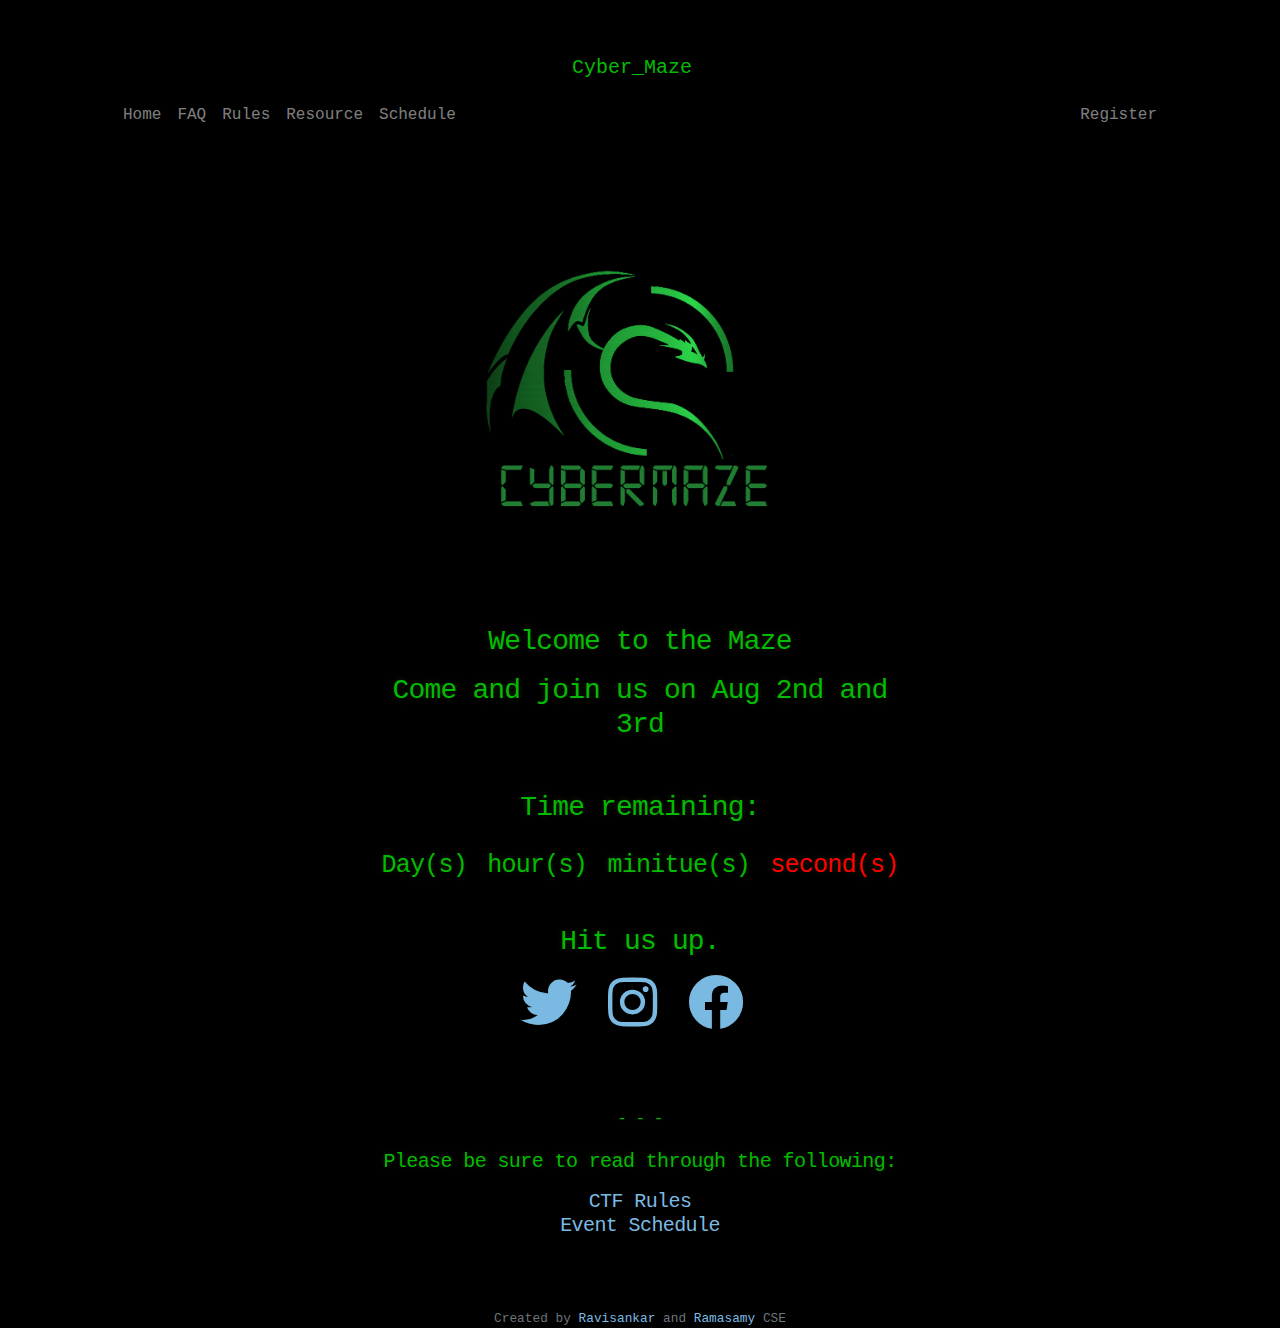
==== index.html @ 9fe9f3a5 "Update index.html" ====
<!DOCTYPE html>
<!--<?php
include("session.php");
?>-->
<html>

<meta http-equiv="content-type" content="text/html;charset=utf-8" />
<head>
	<title>RIT's-CTF</title>
	<meta charset="utf-8">
	<meta name="viewport" content="width=device-width, initial-scale=1.0">
	<script src="js/main.js"></script><link rel="shortcut icon" href="images/ritctf.png"
		  type="image/x-icon">
		  
   <link rel="stylesheet" href="https://stackpath.bootstrapcdn.com/bootstrap/4.3.1/css/bootstrap.min.css" integrity="sha384-ggOyR0iXCbMQv3Xipma34MD+dH/1fQ784/j6cY/iJTQUOhcWr7x9JvoRxT2MZw1T" crossorigin="anonymous">
	

	<script src="https://code.jquery.com/jquery-3.3.1.slim.min.js" integrity="sha384-q8i/X+965DzO0rT7abK41JStQIAqVgRVzpbzo5smXKp4YfRvH+8abtTE1Pi6jizo" crossorigin="anonymous"></script>
<script src="https://cdnjs.cloudflare.com/ajax/libs/popper.js/1.14.7/umd/popper.min.js" integrity="sha384-UO2eT0CpHqdSJQ6hJty5KVphtPhzWj9WO1clHTMGa3JDZwrnQq4sF86dIHNDz0W1" crossorigin="anonymous"></script>
<script src="https://stackpath.bootstrapcdn.com/bootstrap/4.3.1/js/bootstrap.min.js" integrity="sha384-JjSmVgyd0p3pXB1rRibZUAYoIIy6OrQ6VrjIEaFf/nJGzIxFDsf4x0xIM+B07jRM" crossorigin="anonymous"></script>



	<link rel="stylesheet"
		  href="css/faq1.css">
	<link rel="stylesheet"
		  href="css/faq2.css"
		  type='text/css'>
	<link rel="stylesheet"
		  href="css/faq3.css"
		  type='text/css'>
	<link href="css/faq4.css" rel='stylesheet'
		  type='text/css'>
	<link rel="stylesheet" href="css/faq5.css">
	<link rel="stylesheet" href="css/faq6.css">
	<link rel="stylesheet" href="css/faq7.css">
	<link rel="stylesheet" href="css/faq8.css">
	
	
	<link rel="stylesheet" type="text/css" href="css/home1.css">
	<script src="js/faq9.js"></script>
	<script src="js/faq10.js"></script>
	<script src="js/faq11.js"></script>
	<script src="js/faq12.js"></script>
	<script src="js/faq13.js"></script>
	<script src="js/faq14.js"></script>

	
</head>
<body>
	<div class="container pt-5">
		<div class="row">
			<div class="col-md-12 text-center">
				<a href="index.html" class="navbar-brand">
					
						Cyber_Maze
					    
					   
				</a>
			</div>
		</div>
	</div>


	<nav class="navbar navbar-expand-md navbar-dark">
		<div class="container">
			<button class="navbar-toggler" type="button" data-toggle="collapse" data-target="#base-navbars"
					aria-controls="base-navbars" aria-expanded="false" aria-label="Toggle navigation">
				<span class="navbar-toggler-icon"></span>
			</button>
			<div class="collapse navbar-collapse" id="base-navbars">
				<ul class="navbar-nav mr-auto">
					        <li class="nav-item">
								<a class="nav-link"
								   href="index.html">Home</a>
							</li>
						
							<li class="nav-item">
								<a class="nav-link"
								   href="faq.html">FAQ</a>
							</li>
						
					
						
							<li class="nav-item">
								<a class="nav-link"
								   href="rules.html">Rules</a>
							</li>
						
					

					
						
							<li class="nav-item">
								<a class="nav-link" href="resource.html">Resource</a>
							</li>
						
					
					
					
					
					<li class="nav-item">
						<a class="nav-link" href="schedule.html">Schedule</a>
					</li>
				</ul>

				<hr class="d-sm-flex d-md-flex d-lg-none">

				<ul class="navbar-nav ml-md-auto d-block d-sm-flex d-md-flex">
					
						
							<li class="nav-item">
							
								<a class="nav-link" href="">Register</a>
							</li>
						
					
				</ul>
			</div>
		</div>
	</nav>	<main role="main">
		
	<div class="container">
	<script>

(function() { 
var link = document.querySelector("link[rel*='shortcut icon']") || document.createElement('link'); 
link.type = 'image/png'; 
link.rel = 'shortcut icon'; 
link.href = 'images/ritctf.png'; 
document.getElementsByTagName('head')[0].appendChild(link); 
})(); 

/*
document.querySelector("link[rel*='shortcut icon']").type = "image/png";
Hola_hackers
document.querySelector("link[rel*='shortcut icon']").href = "/files/db91c1253a37d389c4bf0929b3e3a326/ritctf.png";
*/
</script><div class="row">

    <div class="col-md-6 offset-md-3">

        <img class="w-100 mx-auto d-block" style="max-width: 1000px;padding: 50px;padding-top: 7vh;" src="images/ritctf.png" />

        <h3 class="text-center">
            <p>Welcome to the Maze
			</p>
            <p>
Come and join us on Aug 2nd and 3rd
</p>

            <br />
            <p>Time remaining:</p>
            <style>#time h1:not(#times)::after{content:" "}#time h1{margin:1%;padding:1%}</style><div id="time" style="display:flex;justify-content:center; "><h1 id="timed" style="font-size: 25px;">Day(s)</h1><h1 id="timeh" style="font-size: 25px;">hour(s)</h1><h1 id="timem" style="font-size: 25px;">minitue(s)</h1><h1 id="times" style="font-size: 25px; color:#F00!important ">second(s)</h1></div><script>var y=new Date("August 2,2019").getTime();var x=setInterval(function(){var z=new Date().getTime();var a=y-z;document.getElementById("timed").innerHTML=Math.floor(a/86400000)+" Day(s)";document.getElementById("timeh").innerHTML=Math.floor((a%86400000)/3600000)+" hr";document.getElementById("timem").innerHTML=Math.floor((a%3600000)/60000)+" min";document.getElementById("times").innerHTML=Math.floor((a%60000)/1000)+" sec";if(a<0){
                  //CyBeR_MaZe_CtF
            clearInterval(x);document.getElementById("timed").innerHTML=0;document.getElementById("timeh").innerHTML=0;document.getElementById("timem").innerHTML=0;document.getElementById("times").innerHTML=0;}},1000);</script>

            <br/>
            <p>Hit us up.</p>
            <a href=""><i class="fab fa-twitter fa-2x" aria-hidden="true"></i></a>&nbsp;
            <a href=""><i class="fab fa-instagram fa-2x" aria-hidden="true"></i></a>&nbsp;
           <a href=""><i class="fab fa-facebook fa-2x" aria-hidden="true"></i></a>&nbsp;

            <br/><br/>
           <!-- <p>Special thanks to <a href="www.ritchennai.org">sponsors</a> for help funding Cyber_Maze
					    </p>-->

        </h3>
    </div>
    <div class="col-md-12">
        <br>
            <h6 class="spacer text-center">
                <span class="spacer-text">- - -</span>
            </h6>

        <h5 class="text-center">
            <p>Please be sure to read through the following:</p>
            <a href="rules.html">CTF Rules</a><br/>
            <a href="schedule.html">Event Schedule</a><br/>
           
        </h5>
    </div>
</div><script>
$(document).ready(function doReady() {
    var $elem;
    var iFontSize = 0;
    var iFullWidth = 0;
    var iIterations = 0;
    var sText = "";

    $(".spacer").each(
        function(index, value) {
            var $spacer_elem = $(value).find(".spacer-text").first();
            var width_available = $("row").innerWidth() - $(value).innerWidth();
            var unit_filler_width = $spacer_elem.innerWidth();
            var times_to_fill = Math.floor(width_available/unit_filler_width);
            var unit_filler_text = $spacer_elem.text();
            var new_filler_text = unit_filler_text;
            for (var i = 0; i < times_to_fill; i++) {
                new_filler_text += unit_filler_text;
            }
            $spacer_elem.text(new_filler_text)
        }
    );
});
</script> 
	</div>

	</main>

	<footer class="footer mt-5">
		<div class="container text-center">
			
				<small class="text-muted"> Created by <a href="https://www.linkedin.com/in/ravisankar-maru-ramesh-009a63166/">Ravisankar<a> and <a href="https://www.linkedin.com/in/ns-ramasamy-63845716b/">Ramasamy</a> CSE</small>
			
		</div>
	</footer>

	
	<script src="faq15.js"></script>
	<script src="faq16.js"></script>
	<script src="faq17.js"></script>
	<script src="faq18.js"></script>
	<script src="faq19.js"></script>
	<script src="faq20.js"></script>
	<script src="faq21.js"></script>
	<script src="faq22.js"></script>
	<script src="faq23.js"></script>
	
	
	
	

	
</body>


</html>
---- css/faq2.css ----
@import 'https://use.fontawesome.com/releases/v5.4.1/css/all.css';@font-face{font-family:'font awesome 5 brands offline';font-style:normal;font-weight:400;src:url(webfonts/fa-brands-400.eot);src:url(webfonts/fa-brands-400.eot?#iefix) format("embedded-opentype"),url(webfonts/fa-brands-400.woff2) format("woff2"),url(webfonts/fa-brands-400.woff) format("woff"),url(webfonts/fa-brands-400.ttf) format("truetype"),url(webfonts/fa-brands-400.svg#fontawesome) format("svg")}@font-face{font-family:'font awesome 5 free offline';font-style:normal;font-weight:400;src:url(webfonts/fa-regular-400.eot);src:url(webfonts/fa-regular-400.eot?#iefix) format("embedded-opentype"),url(webfonts/fa-regular-400.woff2) format("woff2"),url(webfonts/fa-regular-400.woff) format("woff"),url(webfonts/fa-regular-400.ttf) format("truetype"),url(webfonts/fa-regular-400.svg#fontawesome) format("svg")}@font-face{font-family:'font awesome 5 free offline';font-style:normal;font-weight:900;src:url(webfonts/fa-solid-900.eot);src:url(webfonts/fa-solid-900.eot?#iefix) format("embedded-opentype"),url(webfonts/fa-solid-900.woff2) format("woff2"),url(webfonts/fa-solid-900.woff) format("woff"),url(webfonts/fa-solid-900.ttf) format("truetype"),url(webfonts/fa-solid-900.svg#fontawesome) format("svg")}
---- css/faq3.css ----
/*!
 * Font Awesome Free 5.4.1 by @fontawesome - https://fontawesome.com
 * License - https://fontawesome.com/license/free (Icons: CC BY 4.0, Fonts: SIL OFL 1.1, Code: MIT License)
 */
.fa,.fab,.fal,.far,.fas{-moz-osx-font-smoothing:grayscale;-webkit-font-smoothing:antialiased;display:inline-block;font-style:normal;font-variant:normal;text-rendering:auto;line-height:1}.fa-lg{font-size:1.33333em;line-height:.75em;vertical-align:-.0667em}.fa-xs{font-size:.75em}.fa-sm{font-size:.875em}.fa-1x{font-size:1em}.fa-2x{font-size:2em}.fa-3x{font-size:3em}.fa-4x{font-size:4em}.fa-5x{font-size:5em}.fa-6x{font-size:6em}.fa-7x{font-size:7em}.fa-8x{font-size:8em}.fa-9x{font-size:9em}.fa-10x{font-size:10em}.fa-fw{text-align:center;width:1.25em}.fa-ul{list-style-type:none;margin-left:2.5em;padding-left:0}.fa-ul>li{position:relative}.fa-li{left:-2em;position:absolute;text-align:center;width:2em;line-height:inherit}.fa-border{border:.08em solid #eee;border-radius:.1em;padding:.2em .25em .15em}.fa-pull-left{float:left}.fa-pull-right{float:right}.fa.fa-pull-left,.fab.fa-pull-left,.fal.fa-pull-left,.far.fa-pull-left,.fas.fa-pull-left{margin-right:.3em}.fa.fa-pull-right,.fab.fa-pull-right,.fal.fa-pull-right,.far.fa-pull-right,.fas.fa-pull-right{margin-left:.3em}.fa-spin{animation:fa-spin 2s infinite linear}.fa-pulse{animation:fa-spin 1s infinite steps(8)}@keyframes fa-spin{0%{transform:rotate(0deg)}to{transform:rotate(1turn)}}.fa-rotate-90{-ms-filter:"progid:DXImageTransform.Microsoft.BasicImage(rotation=1)";transform:rotate(90deg)}.fa-rotate-180{-ms-filter:"progid:DXImageTransform.Microsoft.BasicImage(rotation=2)";transform:rotate(180deg)}.fa-rotate-270{-ms-filter:"progid:DXImageTransform.Microsoft.BasicImage(rotation=3)";transform:rotate(270deg)}.fa-flip-horizontal{-ms-filter:"progid:DXImageTransform.Microsoft.BasicImage(rotation=0, mirror=1)";transform:scaleX(-1)}.fa-flip-vertical{transform:scaleY(-1)}.fa-flip-horizontal.fa-flip-vertical,.fa-flip-vertical{-ms-filter:"progid:DXImageTransform.Microsoft.BasicImage(rotation=2, mirror=1)"}.fa-flip-horizontal.fa-flip-vertical{transform:scale(-1)}:root .fa-flip-horizontal,:root .fa-flip-vertical,:root .fa-rotate-90,:root .fa-rotate-180,:root .fa-rotate-270{-webkit-filter:none;filter:none}.fa-stack{display:inline-block;height:2em;line-height:2em;position:relative;vertical-align:middle;width:2em}.fa-stack-1x,.fa-stack-2x{left:0;position:absolute;text-align:center;width:100%}.fa-stack-1x{line-height:inherit}.fa-stack-2x{font-size:2em}.fa-inverse{color:#fff}.fa-500px:before{content:"\f26e"}.fa-accessible-icon:before{content:"\f368"}.fa-accusoft:before{content:"\f369"}.fa-acquisitions-incorporated:before{content:"\f6af"}.fa-ad:before{content:"\f641"}.fa-address-book:before{content:"\f2b9"}.fa-address-card:before{content:"\f2bb"}.fa-adjust:before{content:"\f042"}.fa-adn:before{content:"\f170"}.fa-adversal:before{content:"\f36a"}.fa-affiliatetheme:before{content:"\f36b"}.fa-air-freshener:before{content:"\f5d0"}.fa-algolia:before{content:"\f36c"}.fa-align-center:before{content:"\f037"}.fa-align-justify:before{content:"\f039"}.fa-align-left:before{content:"\f036"}.fa-align-right:before{content:"\f038"}.fa-alipay:before{content:"\f642"}.fa-allergies:before{content:"\f461"}.fa-amazon:before{content:"\f270"}.fa-amazon-pay:before{content:"\f42c"}.fa-ambulance:before{content:"\f0f9"}.fa-american-sign-language-interpreting:before{content:"\f2a3"}.fa-amilia:before{content:"\f36d"}.fa-anchor:before{content:"\f13d"}.fa-android:before{content:"\f17b"}.fa-angellist:before{content:"\f209"}.fa-angle-double-down:before{content:"\f103"}.fa-angle-double-left:before{content:"\f100"}.fa-angle-double-right:before{content:"\f101"}.fa-angle-double-up:before{content:"\f102"}.fa-angle-down:before{content:"\f107"}.fa-angle-left:before{content:"\f104"}.fa-angle-right:before{content:"\f105"}.fa-angle-up:before{content:"\f106"}.fa-angry:before{content:"\f556"}.fa-angrycreative:before{content:"\f36e"}.fa-angular:before{content:"\f420"}.fa-ankh:before{content:"\f644"}.fa-app-store:before{content:"\f36f"}.fa-app-store-ios:before{content:"\f370"}.fa-apper:before{content:"\f371"}.fa-apple:before{content:"\f179"}.fa-apple-alt:before{content:"\f5d1"}.fa-apple-pay:before{content:"\f415"}.fa-archive:before{content:"\f187"}.fa-archway:before{content:"\f557"}.fa-arrow-alt-circle-down:before{content:"\f358"}.fa-arrow-alt-circle-left:before{content:"\f359"}.fa-arrow-alt-circle-right:before{content:"\f35a"}.fa-arrow-alt-circle-up:before{content:"\f35b"}.fa-arrow-circle-down:before{content:"\f0ab"}.fa-arrow-circle-left:before{content:"\f0a8"}.fa-arrow-circle-right:before{content:"\f0a9"}.fa-arrow-circle-up:before{content:"\f0aa"}.fa-arrow-down:before{content:"\f063"}.fa-arrow-left:before{content:"\f060"}.fa-arrow-right:before{content:"\f061"}.fa-arrow-up:before{content:"\f062"}.fa-arrows-alt:before{content:"\f0b2"}.fa-arrows-alt-h:before{content:"\f337"}.fa-arrows-alt-v:before{content:"\f338"}.fa-assistive-listening-systems:before{content:"\f2a2"}.fa-asterisk:before{content:"\f069"}.fa-asymmetrik:before{content:"\f372"}.fa-at:before{content:"\f1fa"}.fa-atlas:before{content:"\f558"}.fa-atom:before{content:"\f5d2"}.fa-audible:before{content:"\f373"}.fa-audio-description:before{content:"\f29e"}.fa-autoprefixer:before{content:"\f41c"}.fa-avianex:before{content:"\f374"}.fa-aviato:before{content:"\f421"}.fa-award:before{content:"\f559"}.fa-aws:before{content:"\f375"}.fa-backspace:before{content:"\f55a"}.fa-backward:before{content:"\f04a"}.fa-balance-scale:before{content:"\f24e"}.fa-ban:before{content:"\f05e"}.fa-band-aid:before{content:"\f462"}.fa-bandcamp:before{content:"\f2d5"}.fa-barcode:before{content:"\f02a"}.fa-bars:before{content:"\f0c9"}.fa-baseball-ball:before{content:"\f433"}.fa-basketball-ball:before{content:"\f434"}.fa-bath:before{content:"\f2cd"}.fa-battery-empty:before{content:"\f244"}.fa-battery-full:before{content:"\f240"}.fa-battery-half:before{content:"\f242"}.fa-battery-quarter:before{content:"\f243"}.fa-battery-three-quarters:before{content:"\f241"}.fa-bed:before{content:"\f236"}.fa-beer:before{content:"\f0fc"}.fa-behance:before{content:"\f1b4"}.fa-behance-square:before{content:"\f1b5"}.fa-bell:before{content:"\f0f3"}.fa-bell-slash:before{content:"\f1f6"}.fa-bezier-curve:before{content:"\f55b"}.fa-bible:before{content:"\f647"}.fa-bicycle:before{content:"\f206"}.fa-bimobject:before{content:"\f378"}.fa-binoculars:before{content:"\f1e5"}.fa-birthday-cake:before{content:"\f1fd"}.fa-bitbucket:before{content:"\f171"}.fa-bitcoin:before{content:"\f379"}.fa-bity:before{content:"\f37a"}.fa-black-tie:before{content:"\f27e"}.fa-blackberry:before{content:"\f37b"}.fa-blender:before{content:"\f517"}.fa-blender-phone:before{content:"\f6b6"}.fa-blind:before{content:"\f29d"}.fa-blogger:before{content:"\f37c"}.fa-blogger-b:before{content:"\f37d"}.fa-bluetooth:before{content:"\f293"}.fa-bluetooth-b:before{content:"\f294"}.fa-bold:before{content:"\f032"}.fa-bolt:before{content:"\f0e7"}.fa-bomb:before{content:"\f1e2"}.fa-bone:before{content:"\f5d7"}.fa-bong:before{content:"\f55c"}.fa-book:before{content:"\f02d"}.fa-book-dead:before{content:"\f6b7"}.fa-book-open:before{content:"\f518"}.fa-book-reader:before{content:"\f5da"}.fa-bookmark:before{content:"\f02e"}.fa-bowling-ball:before{content:"\f436"}.fa-box:before{content:"\f466"}.fa-box-open:before{content:"\f49e"}.fa-boxes:before{content:"\f468"}.fa-braille:before{content:"\f2a1"}.fa-brain:before{content:"\f5dc"}.fa-briefcase:before{content:"\f0b1"}.fa-briefcase-medical:before{content:"\f469"}.fa-broadcast-tower:before{content:"\f519"}.fa-broom:before{content:"\f51a"}.fa-brush:before{content:"\f55d"}.fa-btc:before{content:"\f15a"}.fa-bug:before{content:"\f188"}.fa-building:before{content:"\f1ad"}.fa-bullhorn:before{content:"\f0a1"}.fa-bullseye:before{content:"\f140"}.fa-burn:before{content:"\f46a"}.fa-buromobelexperte:before{content:"\f37f"}.fa-bus:before{content:"\f207"}.fa-bus-alt:before{content:"\f55e"}.fa-business-time:before{content:"\f64a"}.fa-buysellads:before{content:"\f20d"}.fa-calculator:before{content:"\f1ec"}.fa-calendar:before{content:"\f133"}.fa-calendar-alt:before{content:"\f073"}.fa-calendar-check:before{content:"\f274"}.fa-calendar-minus:before{content:"\f272"}.fa-calendar-plus:before{content:"\f271"}.fa-calendar-times:before{content:"\f273"}.fa-camera:before{content:"\f030"}.fa-camera-retro:before{content:"\f083"}.fa-campground:before{content:"\f6bb"}.fa-cannabis:before{content:"\f55f"}.fa-capsules:before{content:"\f46b"}.fa-car:before{content:"\f1b9"}.fa-car-alt:before{content:"\f5de"}.fa-car-battery:before{content:"\f5df"}.fa-car-crash:before{content:"\f5e1"}.fa-car-side:before{content:"\f5e4"}.fa-caret-down:before{content:"\f0d7"}.fa-caret-left:before{content:"\f0d9"}.fa-caret-right:before{content:"\f0da"}.fa-caret-square-down:before{content:"\f150"}.fa-caret-square-left:before{content:"\f191"}.fa-caret-square-right:before{content:"\f152"}.fa-caret-square-up:before{content:"\f151"}.fa-caret-up:before{content:"\f0d8"}.fa-cart-arrow-down:before{content:"\f218"}.fa-cart-plus:before{content:"\f217"}.fa-cat:before{content:"\f6be"}.fa-cc-amazon-pay:before{content:"\f42d"}.fa-cc-amex:before{content:"\f1f3"}.fa-cc-apple-pay:before{content:"\f416"}.fa-cc-diners-club:before{content:"\f24c"}.fa-cc-discover:before{content:"\f1f2"}.fa-cc-jcb:before{content:"\f24b"}.fa-cc-mastercard:before{content:"\f1f1"}.fa-cc-paypal:before{content:"\f1f4"}.fa-cc-stripe:before{content:"\f1f5"}.fa-cc-visa:before{content:"\f1f0"}.fa-centercode:before{content:"\f380"}.fa-certificate:before{content:"\f0a3"}.fa-chair:before{content:"\f6c0"}.fa-chalkboard:before{content:"\f51b"}.fa-chalkboard-teacher:before{content:"\f51c"}.fa-charging-station:before{content:"\f5e7"}.fa-chart-area:before{content:"\f1fe"}.fa-chart-bar:before{content:"\f080"}.fa-chart-line:before{content:"\f201"}.fa-chart-pie:before{content:"\f200"}.fa-check:before{content:"\f00c"}.fa-check-circle:before{content:"\f058"}.fa-check-double:before{content:"\f560"}.fa-check-square:before{content:"\f14a"}.fa-chess:before{content:"\f439"}.fa-chess-bishop:before{content:"\f43a"}.fa-chess-board:before{content:"\f43c"}.fa-chess-king:before{content:"\f43f"}.fa-chess-knight:before{content:"\f441"}.fa-chess-pawn:before{content:"\f443"}.fa-chess-queen:before{content:"\f445"}.fa-chess-rook:before{content:"\f447"}.fa-chevron-circle-down:before{content:"\f13a"}.fa-chevron-circle-left:before{content:"\f137"}.fa-chevron-circle-right:before{content:"\f138"}.fa-chevron-circle-up:before{content:"\f139"}.fa-chevron-down:before{content:"\f078"}.fa-chevron-left:before{content:"\f053"}.fa-chevron-right:before{content:"\f054"}.fa-chevron-up:before{content:"\f077"}.fa-child:before{content:"\f1ae"}.fa-chrome:before{content:"\f268"}.fa-church:before{content:"\f51d"}.fa-circle:before{content:"\f111"}.fa-circle-notch:before{content:"\f1ce"}.fa-city:before{content:"\f64f"}.fa-clipboard:before{content:"\f328"}.fa-clipboard-check:before{content:"\f46c"}.fa-clipboard-list:before{content:"\f46d"}.fa-clock:before{content:"\f017"}.fa-clone:before{content:"\f24d"}.fa-closed-captioning:before{content:"\f20a"}.fa-cloud:before{content:"\f0c2"}.fa-cloud-download-alt:before{content:"\f381"}.fa-cloud-moon:before{content:"\f6c3"}.fa-cloud-sun:before{content:"\f6c4"}.fa-cloud-upload-alt:before{content:"\f382"}.fa-cloudscale:before{content:"\f383"}.fa-cloudsmith:before{content:"\f384"}.fa-cloudversify:before{content:"\f385"}.fa-cocktail:before{content:"\f561"}.fa-code:before{content:"\f121"}.fa-code-branch:before{content:"\f126"}.fa-codepen:before{content:"\f1cb"}.fa-codiepie:before{content:"\f284"}.fa-coffee:before{content:"\f0f4"}.fa-cog:before{content:"\f013"}.fa-cogs:before{content:"\f085"}.fa-coins:before{content:"\f51e"}.fa-columns:before{content:"\f0db"}.fa-comment:before{content:"\f075"}.fa-comment-alt:before{content:"\f27a"}.fa-comment-dollar:before{content:"\f651"}.fa-comment-dots:before{content:"\f4ad"}.fa-comment-slash:before{content:"\f4b3"}.fa-comments:before{content:"\f086"}.fa-comments-dollar:before{content:"\f653"}.fa-compact-disc:before{content:"\f51f"}.fa-compass:before{content:"\f14e"}.fa-compress:before{content:"\f066"}.fa-concierge-bell:before{content:"\f562"}.fa-connectdevelop:before{content:"\f20e"}.fa-contao:before{content:"\f26d"}.fa-cookie:before{content:"\f563"}.fa-cookie-bite:before{content:"\f564"}.fa-copy:before{content:"\f0c5"}.fa-copyright:before{content:"\f1f9"}.fa-couch:before{content:"\f4b8"}.fa-cpanel:before{content:"\f388"}.fa-creative-commons:before{content:"\f25e"}.fa-creative-commons-by:before{content:"\f4e7"}.fa-creative-commons-nc:before{content:"\f4e8"}.fa-creative-commons-nc-eu:before{content:"\f4e9"}.fa-creative-commons-nc-jp:before{content:"\f4ea"}.fa-creative-commons-nd:before{content:"\f4eb"}.fa-creative-commons-pd:before{content:"\f4ec"}.fa-creative-commons-pd-alt:before{content:"\f4ed"}.fa-creative-commons-remix:before{content:"\f4ee"}.fa-creative-commons-sa:before{content:"\f4ef"}.fa-creative-commons-sampling:before{content:"\f4f0"}.fa-creative-commons-sampling-plus:before{content:"\f4f1"}.fa-creative-commons-share:before{content:"\f4f2"}.fa-creative-commons-zero:before{content:"\f4f3"}.fa-credit-card:before{content:"\f09d"}.fa-critical-role:before{content:"\f6c9"}.fa-crop:before{content:"\f125"}.fa-crop-alt:before{content:"\f565"}.fa-cross:before{content:"\f654"}.fa-crosshairs:before{content:"\f05b"}.fa-crow:before{content:"\f520"}.fa-crown:before{content:"\f521"}.fa-css3:before{content:"\f13c"}.fa-css3-alt:before{content:"\f38b"}.fa-cube:before{content:"\f1b2"}.fa-cubes:before{content:"\f1b3"}.fa-cut:before{content:"\f0c4"}.fa-cuttlefish:before{content:"\f38c"}.fa-d-and-d:before{content:"\f38d"}.fa-dashcube:before{content:"\f210"}.fa-database:before{content:"\f1c0"}.fa-deaf:before{content:"\f2a4"}.fa-delicious:before{content:"\f1a5"}.fa-deploydog:before{content:"\f38e"}.fa-deskpro:before{content:"\f38f"}.fa-desktop:before{content:"\f108"}.fa-dev:before{content:"\f6cc"}.fa-deviantart:before{content:"\f1bd"}.fa-dharmachakra:before{content:"\f655"}.fa-diagnoses:before{content:"\f470"}.fa-dice:before{content:"\f522"}.fa-dice-d20:before{content:"\f6cf"}.fa-dice-d6:before{content:"\f6d1"}.fa-dice-five:before{content:"\f523"}.fa-dice-four:before{content:"\f524"}.fa-dice-one:before{content:"\f525"}.fa-dice-six:before{content:"\f526"}.fa-dice-three:before{content:"\f527"}.fa-dice-two:before{content:"\f528"}.fa-digg:before{content:"\f1a6"}.fa-digital-ocean:before{content:"\f391"}.fa-digital-tachograph:before{content:"\f566"}.fa-directions:before{content:"\f5eb"}.fa-discord:before{content:"\f392"}.fa-discourse:before{content:"\f393"}.fa-divide:before{content:"\f529"}.fa-dizzy:before{content:"\f567"}.fa-dna:before{content:"\f471"}.fa-dochub:before{content:"\f394"}.fa-docker:before{content:"\f395"}.fa-dog:before{content:"\f6d3"}.fa-dollar-sign:before{content:"\f155"}.fa-dolly:before{content:"\f472"}.fa-dolly-flatbed:before{content:"\f474"}.fa-donate:before{content:"\f4b9"}.fa-door-closed:before{content:"\f52a"}.fa-door-open:before{content:"\f52b"}.fa-dot-circle:before{content:"\f192"}.fa-dove:before{content:"\f4ba"}.fa-download:before{content:"\f019"}.fa-draft2digital:before{content:"\f396"}.fa-drafting-compass:before{content:"\f568"}.fa-dragon:before{content:"\f6d5"}.fa-draw-polygon:before{content:"\f5ee"}.fa-dribbble:before{content:"\f17d"}.fa-dribbble-square:before{content:"\f397"}.fa-dropbox:before{content:"\f16b"}.fa-drum:before{content:"\f569"}.fa-drum-steelpan:before{content:"\f56a"}.fa-drumstick-bite:before{content:"\f6d7"}.fa-drupal:before{content:"\f1a9"}.fa-dumbbell:before{content:"\f44b"}.fa-dungeon:before{content:"\f6d9"}.fa-dyalog:before{content:"\f399"}.fa-earlybirds:before{content:"\f39a"}.fa-ebay:before{content:"\f4f4"}.fa-edge:before{content:"\f282"}.fa-edit:before{content:"\f044"}.fa-eject:before{content:"\f052"}.fa-elementor:before{content:"\f430"}.fa-ellipsis-h:before{content:"\f141"}.fa-ellipsis-v:before{content:"\f142"}.fa-ello:before{content:"\f5f1"}.fa-ember:before{content:"\f423"}.fa-empire:before{content:"\f1d1"}.fa-envelope:before{content:"\f0e0"}.fa-envelope-open:before{content:"\f2b6"}.fa-envelope-open-text:before{content:"\f658"}.fa-envelope-square:before{content:"\f199"}.fa-envira:before{content:"\f299"}.fa-equals:before{content:"\f52c"}.fa-eraser:before{content:"\f12d"}.fa-erlang:before{content:"\f39d"}.fa-ethereum:before{content:"\f42e"}.fa-etsy:before{content:"\f2d7"}.fa-euro-sign:before{content:"\f153"}.fa-exchange-alt:before{content:"\f362"}.fa-exclamation:before{content:"\f12a"}.fa-exclamation-circle:before{content:"\f06a"}.fa-exclamation-triangle:before{content:"\f071"}.fa-expand:before{content:"\f065"}.fa-expand-arrows-alt:before{content:"\f31e"}.fa-expeditedssl:before{content:"\f23e"}.fa-external-link-alt:before{content:"\f35d"}.fa-external-link-square-alt:before{content:"\f360"}.fa-eye:before{content:"\f06e"}.fa-eye-dropper:before{content:"\f1fb"}.fa-eye-slash:before{content:"\f070"}.fa-facebook:before{content:"\f09a"}.fa-facebook-f:before{content:"\f39e"}.fa-facebook-messenger:before{content:"\f39f"}.fa-facebook-square:before{content:"\f082"}.fa-fantasy-flight-games:before{content:"\f6dc"}.fa-fast-backward:before{content:"\f049"}.fa-fast-forward:before{content:"\f050"}.fa-fax:before{content:"\f1ac"}.fa-feather:before{content:"\f52d"}.fa-feather-alt:before{content:"\f56b"}.fa-female:before{content:"\f182"}.fa-fighter-jet:before{content:"\f0fb"}.fa-file:before{content:"\f15b"}.fa-file-alt:before{content:"\f15c"}.fa-file-archive:before{content:"\f1c6"}.fa-file-audio:before{content:"\f1c7"}.fa-file-code:before{content:"\f1c9"}.fa-file-contract:before{content:"\f56c"}.fa-file-csv:before{content:"\f6dd"}.fa-file-download:before{content:"\f56d"}.fa-file-excel:before{content:"\f1c3"}.fa-file-export:before{content:"\f56e"}.fa-file-image:before{content:"\f1c5"}.fa-file-import:before{content:"\f56f"}.fa-file-invoice:before{content:"\f570"}.fa-file-invoice-dollar:before{content:"\f571"}.fa-file-medical:before{content:"\f477"}.fa-file-medical-alt:before{content:"\f478"}.fa-file-pdf:before{content:"\f1c1"}.fa-file-powerpoint:before{content:"\f1c4"}.fa-file-prescription:before{content:"\f572"}.fa-file-signature:before{content:"\f573"}.fa-file-upload:before{content:"\f574"}.fa-file-video:before{content:"\f1c8"}.fa-file-word:before{content:"\f1c2"}.fa-fill:before{content:"\f575"}.fa-fill-drip:before{content:"\f576"}.fa-film:before{content:"\f008"}.fa-filter:before{content:"\f0b0"}.fa-fingerprint:before{content:"\f577"}.fa-fire:before{content:"\f06d"}.fa-fire-extinguisher:before{content:"\f134"}.fa-firefox:before{content:"\f269"}.fa-first-aid:before{content:"\f479"}.fa-first-order:before{content:"\f2b0"}.fa-first-order-alt:before{content:"\f50a"}.fa-firstdraft:before{content:"\f3a1"}.fa-fish:before{content:"\f578"}.fa-fist-raised:before{content:"\f6de"}.fa-flag:before{content:"\f024"}.fa-flag-checkered:before{content:"\f11e"}.fa-flask:before{content:"\f0c3"}.fa-flickr:before{content:"\f16e"}.fa-flipboard:before{content:"\f44d"}.fa-flushed:before{content:"\f579"}.fa-fly:before{content:"\f417"}.fa-folder:before{content:"\f07b"}.fa-folder-minus:before{content:"\f65d"}.fa-folder-open:before{content:"\f07c"}.fa-folder-plus:before{content:"\f65e"}.fa-font:before{content:"\f031"}.fa-font-awesome:before{content:"\f2b4"}.fa-font-awesome-alt:before{content:"\f35c"}.fa-font-awesome-flag:before{content:"\f425"}.fa-font-awesome-logo-full:before{content:"\f4e6"}.fa-fonticons:before{content:"\f280"}.fa-fonticons-fi:before{content:"\f3a2"}.fa-football-ball:before{content:"\f44e"}.fa-fort-awesome:before{content:"\f286"}.fa-fort-awesome-alt:before{content:"\f3a3"}.fa-forumbee:before{content:"\f211"}.fa-forward:before{content:"\f04e"}.fa-foursquare:before{content:"\f180"}.fa-free-code-camp:before{content:"\f2c5"}.fa-freebsd:before{content:"\f3a4"}.fa-frog:before{content:"\f52e"}.fa-frown:before{content:"\f119"}.fa-frown-open:before{content:"\f57a"}.fa-fulcrum:before{content:"\f50b"}.fa-funnel-dollar:before{content:"\f662"}.fa-futbol:before{content:"\f1e3"}.fa-galactic-republic:before{content:"\f50c"}.fa-galactic-senate:before{content:"\f50d"}.fa-gamepad:before{content:"\f11b"}.fa-gas-pump:before{content:"\f52f"}.fa-gavel:before{content:"\f0e3"}.fa-gem:before{content:"\f3a5"}.fa-genderless:before{content:"\f22d"}.fa-get-pocket:before{content:"\f265"}.fa-gg:before{content:"\f260"}.fa-gg-circle:before{content:"\f261"}.fa-ghost:before{content:"\f6e2"}.fa-gift:before{content:"\f06b"}.fa-git:before{content:"\f1d3"}.fa-git-square:before{content:"\f1d2"}.fa-github:before{content:"\f09b"}.fa-github-alt:before{content:"\f113"}.fa-github-square:before{content:"\f092"}.fa-gitkraken:before{content:"\f3a6"}.fa-gitlab:before{content:"\f296"}.fa-gitter:before{content:"\f426"}.fa-glass-martini:before{content:"\f000"}.fa-glass-martini-alt:before{content:"\f57b"}.fa-glasses:before{content:"\f530"}.fa-glide:before{content:"\f2a5"}.fa-glide-g:before{content:"\f2a6"}.fa-globe:before{content:"\f0ac"}.fa-globe-africa:before{content:"\f57c"}.fa-globe-americas:before{content:"\f57d"}.fa-globe-asia:before{content:"\f57e"}.fa-gofore:before{content:"\f3a7"}.fa-golf-ball:before{content:"\f450"}.fa-goodreads:before{content:"\f3a8"}.fa-goodreads-g:before{content:"\f3a9"}.fa-google:before{content:"\f1a0"}.fa-google-drive:before{content:"\f3aa"}.fa-google-play:before{content:"\f3ab"}.fa-google-plus:before{content:"\f2b3"}.fa-google-plus-g:before{content:"\f0d5"}.fa-google-plus-square:before{content:"\f0d4"}.fa-google-wallet:before{content:"\f1ee"}.fa-gopuram:before{content:"\f664"}.fa-graduation-cap:before{content:"\f19d"}.fa-gratipay:before{content:"\f184"}.fa-grav:before{content:"\f2d6"}.fa-greater-than:before{content:"\f531"}.fa-greater-than-equal:before{content:"\f532"}.fa-grimace:before{content:"\f57f"}.fa-grin:before{content:"\f580"}.fa-grin-alt:before{content:"\f581"}.fa-grin-beam:before{content:"\f582"}.fa-grin-beam-sweat:before{content:"\f583"}.fa-grin-hearts:before{content:"\f584"}.fa-grin-squint:before{content:"\f585"}.fa-grin-squint-tears:before{content:"\f586"}.fa-grin-stars:before{content:"\f587"}.fa-grin-tears:before{content:"\f588"}.fa-grin-tongue:before{content:"\f589"}.fa-grin-tongue-squint:before{content:"\f58a"}.fa-grin-tongue-wink:before{content:"\f58b"}.fa-grin-wink:before{content:"\f58c"}.fa-grip-horizontal:before{content:"\f58d"}.fa-grip-vertical:before{content:"\f58e"}.fa-gripfire:before{content:"\f3ac"}.fa-grunt:before{content:"\f3ad"}.fa-gulp:before{content:"\f3ae"}.fa-h-square:before{content:"\f0fd"}.fa-hacker-news:before{content:"\f1d4"}.fa-hacker-news-square:before{content:"\f3af"}.fa-hackerrank:before{content:"\f5f7"}.fa-hammer:before{content:"\f6e3"}.fa-hamsa:before{content:"\f665"}.fa-hand-holding:before{content:"\f4bd"}.fa-hand-holding-heart:before{content:"\f4be"}.fa-hand-holding-usd:before{content:"\f4c0"}.fa-hand-lizard:before{content:"\f258"}.fa-hand-paper:before{content:"\f256"}.fa-hand-peace:before{content:"\f25b"}.fa-hand-point-down:before{content:"\f0a7"}.fa-hand-point-left:before{content:"\f0a5"}.fa-hand-point-right:before{content:"\f0a4"}.fa-hand-point-up:before{content:"\f0a6"}.fa-hand-pointer:before{content:"\f25a"}.fa-hand-rock:before{content:"\f255"}.fa-hand-scissors:before{content:"\f257"}.fa-hand-spock:before{content:"\f259"}.fa-hands:before{content:"\f4c2"}.fa-hands-helping:before{content:"\f4c4"}.fa-handshake:before{content:"\f2b5"}.fa-hanukiah:before{content:"\f6e6"}.fa-hashtag:before{content:"\f292"}.fa-hat-wizard:before{content:"\f6e8"}.fa-haykal:before{content:"\f666"}.fa-hdd:before{content:"\f0a0"}.fa-heading:before{content:"\f1dc"}.fa-headphones:before{content:"\f025"}.fa-headphones-alt:before{content:"\f58f"}.fa-headset:before{content:"\f590"}.fa-heart:before{content:"\f004"}.fa-heartbeat:before{content:"\f21e"}.fa-helicopter:before{content:"\f533"}.fa-highlighter:before{content:"\f591"}.fa-hiking:before{content:"\f6ec"}.fa-hippo:before{content:"\f6ed"}.fa-hips:before{content:"\f452"}.fa-hire-a-helper:before{content:"\f3b0"}.fa-history:before{content:"\f1da"}.fa-hockey-puck:before{content:"\f453"}.fa-home:before{content:"\f015"}.fa-hooli:before{content:"\f427"}.fa-hornbill:before{content:"\f592"}.fa-horse:before{content:"\f6f0"}.fa-hospital:before{content:"\f0f8"}.fa-hospital-alt:before{content:"\f47d"}.fa-hospital-symbol:before{content:"\f47e"}.fa-hot-tub:before{content:"\f593"}.fa-hotel:before{content:"\f594"}.fa-hotjar:before{content:"\f3b1"}.fa-hourglass:before{content:"\f254"}.fa-hourglass-end:before{content:"\f253"}.fa-hourglass-half:before{content:"\f252"}.fa-hourglass-start:before{content:"\f251"}.fa-house-damage:before{content:"\f6f1"}.fa-houzz:before{content:"\f27c"}.fa-hryvnia:before{content:"\f6f2"}.fa-html5:before{content:"\f13b"}.fa-hubspot:before{content:"\f3b2"}.fa-i-cursor:before{content:"\f246"}.fa-id-badge:before{content:"\f2c1"}.fa-id-card:before{content:"\f2c2"}.fa-id-card-alt:before{content:"\f47f"}.fa-image:before{content:"\f03e"}.fa-images:before{content:"\f302"}.fa-imdb:before{content:"\f2d8"}.fa-inbox:before{content:"\f01c"}.fa-indent:before{content:"\f03c"}.fa-industry:before{content:"\f275"}.fa-infinity:before{content:"\f534"}.fa-info:before{content:"\f129"}.fa-info-circle:before{content:"\f05a"}.fa-instagram:before{content:"\f16d"}.fa-internet-explorer:before{content:"\f26b"}.fa-ioxhost:before{content:"\f208"}.fa-italic:before{content:"\f033"}.fa-itunes:before{content:"\f3b4"}.fa-itunes-note:before{content:"\f3b5"}.fa-java:before{content:"\f4e4"}.fa-jedi:before{content:"\f669"}.fa-jedi-order:before{content:"\f50e"}.fa-jenkins:before{content:"\f3b6"}.fa-joget:before{content:"\f3b7"}.fa-joint:before{content:"\f595"}.fa-joomla:before{content:"\f1aa"}.fa-journal-whills:before{content:"\f66a"}.fa-js:before{content:"\f3b8"}.fa-js-square:before{content:"\f3b9"}.fa-jsfiddle:before{content:"\f1cc"}.fa-kaaba:before{content:"\f66b"}.fa-kaggle:before{content:"\f5fa"}.fa-key:before{content:"\f084"}.fa-keybase:before{content:"\f4f5"}.fa-keyboard:before{content:"\f11c"}.fa-keycdn:before{content:"\f3ba"}.fa-khanda:before{content:"\f66d"}.fa-kickstarter:before{content:"\f3bb"}.fa-kickstarter-k:before{content:"\f3bc"}.fa-kiss:before{content:"\f596"}.fa-kiss-beam:before{content:"\f597"}.fa-kiss-wink-heart:before{content:"\f598"}.fa-kiwi-bird:before{content:"\f535"}.fa-korvue:before{content:"\f42f"}.fa-landmark:before{content:"\f66f"}.fa-language:before{content:"\f1ab"}.fa-laptop:before{content:"\f109"}.fa-laptop-code:before{content:"\f5fc"}.fa-laravel:before{content:"\f3bd"}.fa-lastfm:before{content:"\f202"}.fa-lastfm-square:before{content:"\f203"}.fa-laugh:before{content:"\f599"}.fa-laugh-beam:before{content:"\f59a"}.fa-laugh-squint:before{content:"\f59b"}.fa-laugh-wink:before{content:"\f59c"}.fa-layer-group:before{content:"\f5fd"}.fa-leaf:before{content:"\f06c"}.fa-leanpub:before{content:"\f212"}.fa-lemon:before{content:"\f094"}.fa-less:before{content:"\f41d"}.fa-less-than:before{content:"\f536"}.fa-less-than-equal:before{content:"\f537"}.fa-level-down-alt:before{content:"\f3be"}.fa-level-up-alt:before{content:"\f3bf"}.fa-life-ring:before{content:"\f1cd"}.fa-lightbulb:before{content:"\f0eb"}.fa-line:before{content:"\f3c0"}.fa-link:before{content:"\f0c1"}.fa-linkedin:before{content:"\f08c"}.fa-linkedin-in:before{content:"\f0e1"}.fa-linode:before{content:"\f2b8"}.fa-linux:before{content:"\f17c"}.fa-lira-sign:before{content:"\f195"}.fa-list:before{content:"\f03a"}.fa-list-alt:before{content:"\f022"}.fa-list-ol:before{content:"\f0cb"}.fa-list-ul:before{content:"\f0ca"}.fa-location-arrow:before{content:"\f124"}.fa-lock:before{content:"\f023"}.fa-lock-open:before{content:"\f3c1"}.fa-long-arrow-alt-down:before{content:"\f309"}.fa-long-arrow-alt-left:before{content:"\f30a"}.fa-long-arrow-alt-right:before{content:"\f30b"}.fa-long-arrow-alt-up:before{content:"\f30c"}.fa-low-vision:before{content:"\f2a8"}.fa-luggage-cart:before{content:"\f59d"}.fa-lyft:before{content:"\f3c3"}.fa-magento:before{content:"\f3c4"}.fa-magic:before{content:"\f0d0"}.fa-magnet:before{content:"\f076"}.fa-mail-bulk:before{content:"\f674"}.fa-mailchimp:before{content:"\f59e"}.fa-male:before{content:"\f183"}.fa-mandalorian:before{content:"\f50f"}.fa-map:before{content:"\f279"}.fa-map-marked:before{content:"\f59f"}.fa-map-marked-alt:before{content:"\f5a0"}.fa-map-marker:before{content:"\f041"}.fa-map-marker-alt:before{content:"\f3c5"}.fa-map-pin:before{content:"\f276"}.fa-map-signs:before{content:"\f277"}.fa-markdown:before{content:"\f60f"}.fa-marker:before{content:"\f5a1"}.fa-mars:before{content:"\f222"}.fa-mars-double:before{content:"\f227"}.fa-mars-stroke:before{content:"\f229"}.fa-mars-stroke-h:before{content:"\f22b"}.fa-mars-stroke-v:before{content:"\f22a"}.fa-mask:before{content:"\f6fa"}.fa-mastodon:before{content:"\f4f6"}.fa-maxcdn:before{content:"\f136"}.fa-medal:before{content:"\f5a2"}.fa-medapps:before{content:"\f3c6"}.fa-medium:before{content:"\f23a"}.fa-medium-m:before{content:"\f3c7"}.fa-medkit:before{content:"\f0fa"}.fa-medrt:before{content:"\f3c8"}.fa-meetup:before{content:"\f2e0"}.fa-megaport:before{content:"\f5a3"}.fa-meh:before{content:"\f11a"}.fa-meh-blank:before{content:"\f5a4"}.fa-meh-rolling-eyes:before{content:"\f5a5"}.fa-memory:before{content:"\f538"}.fa-menorah:before{content:"\f676"}.fa-mercury:before{content:"\f223"}.fa-microchip:before{content:"\f2db"}.fa-microphone:before{content:"\f130"}.fa-microphone-alt:before{content:"\f3c9"}.fa-microphone-alt-slash:before{content:"\f539"}.fa-microphone-slash:before{content:"\f131"}.fa-microscope:before{content:"\f610"}.fa-microsoft:before{content:"\f3ca"}.fa-minus:before{content:"\f068"}.fa-minus-circle:before{content:"\f056"}.fa-minus-square:before{content:"\f146"}.fa-mix:before{content:"\f3cb"}.fa-mixcloud:before{content:"\f289"}.fa-mizuni:before{content:"\f3cc"}.fa-mobile:before{content:"\f10b"}.fa-mobile-alt:before{content:"\f3cd"}.fa-modx:before{content:"\f285"}.fa-monero:before{content:"\f3d0"}.fa-money-bill:before{content:"\f0d6"}.fa-money-bill-alt:before{content:"\f3d1"}.fa-money-bill-wave:before{content:"\f53a"}.fa-money-bill-wave-alt:before{content:"\f53b"}.fa-money-check:before{content:"\f53c"}.fa-money-check-alt:before{content:"\f53d"}.fa-monument:before{content:"\f5a6"}.fa-moon:before{content:"\f186"}.fa-mortar-pestle:before{content:"\f5a7"}.fa-mosque:before{content:"\f678"}.fa-motorcycle:before{content:"\f21c"}.fa-mountain:before{content:"\f6fc"}.fa-mouse-pointer:before{content:"\f245"}.fa-music:before{content:"\f001"}.fa-napster:before{content:"\f3d2"}.fa-neos:before{content:"\f612"}.fa-network-wired:before{content:"\f6ff"}.fa-neuter:before{content:"\f22c"}.fa-newspaper:before{content:"\f1ea"}.fa-nimblr:before{content:"\f5a8"}.fa-nintendo-switch:before{content:"\f418"}.fa-node:before{content:"\f419"}.fa-node-js:before{content:"\f3d3"}.fa-not-equal:before{content:"\f53e"}.fa-notes-medical:before{content:"\f481"}.fa-npm:before{content:"\f3d4"}.fa-ns8:before{content:"\f3d5"}.fa-nutritionix:before{content:"\f3d6"}.fa-object-group:before{content:"\f247"}.fa-object-ungroup:before{content:"\f248"}.fa-odnoklassniki:before{content:"\f263"}.fa-odnoklassniki-square:before{content:"\f264"}.fa-oil-can:before{content:"\f613"}.fa-old-republic:before{content:"\f510"}.fa-om:before{content:"\f679"}.fa-opencart:before{content:"\f23d"}.fa-openid:before{content:"\f19b"}.fa-opera:before{content:"\f26a"}.fa-optin-monster:before{content:"\f23c"}.fa-osi:before{content:"\f41a"}.fa-otter:before{content:"\f700"}.fa-outdent:before{content:"\f03b"}.fa-page4:before{content:"\f3d7"}.fa-pagelines:before{content:"\f18c"}.fa-paint-brush:before{content:"\f1fc"}.fa-paint-roller:before{content:"\f5aa"}.fa-palette:before{content:"\f53f"}.fa-palfed:before{content:"\f3d8"}.fa-pallet:before{content:"\f482"}.fa-paper-plane:before{content:"\f1d8"}.fa-paperclip:before{content:"\f0c6"}.fa-parachute-box:before{content:"\f4cd"}.fa-paragraph:before{content:"\f1dd"}.fa-parking:before{content:"\f540"}.fa-passport:before{content:"\f5ab"}.fa-pastafarianism:before{content:"\f67b"}.fa-paste:before{content:"\f0ea"}.fa-patreon:before{content:"\f3d9"}.fa-pause:before{content:"\f04c"}.fa-pause-circle:before{content:"\f28b"}.fa-paw:before{content:"\f1b0"}.fa-paypal:before{content:"\f1ed"}.fa-peace:before{content:"\f67c"}.fa-pen:before{content:"\f304"}.fa-pen-alt:before{content:"\f305"}.fa-pen-fancy:before{content:"\f5ac"}.fa-pen-nib:before{content:"\f5ad"}.fa-pen-square:before{content:"\f14b"}.fa-pencil-alt:before{content:"\f303"}.fa-pencil-ruler:before{content:"\f5ae"}.fa-penny-arcade:before{content:"\f704"}.fa-people-carry:before{content:"\f4ce"}.fa-percent:before{content:"\f295"}.fa-percentage:before{content:"\f541"}.fa-periscope:before{content:"\f3da"}.fa-phabricator:before{content:"\f3db"}.fa-phoenix-framework:before{content:"\f3dc"}.fa-phoenix-squadron:before{content:"\f511"}.fa-phone:before{content:"\f095"}.fa-phone-slash:before{content:"\f3dd"}.fa-phone-square:before{content:"\f098"}.fa-phone-volume:before{content:"\f2a0"}.fa-php:before{content:"\f457"}.fa-pied-piper:before{content:"\f2ae"}.fa-pied-piper-alt:before{content:"\f1a8"}.fa-pied-piper-hat:before{content:"\f4e5"}.fa-pied-piper-pp:before{content:"\f1a7"}.fa-piggy-bank:before{content:"\f4d3"}.fa-pills:before{content:"\f484"}.fa-pinterest:before{content:"\f0d2"}.fa-pinterest-p:before{content:"\f231"}.fa-pinterest-square:before{content:"\f0d3"}.fa-place-of-worship:before{content:"\f67f"}.fa-plane:before{content:"\f072"}.fa-plane-arrival:before{content:"\f5af"}.fa-plane-departure:before{content:"\f5b0"}.fa-play:before{content:"\f04b"}.fa-play-circle:before{content:"\f144"}.fa-playstation:before{content:"\f3df"}.fa-plug:before{content:"\f1e6"}.fa-plus:before{content:"\f067"}.fa-plus-circle:before{content:"\f055"}.fa-plus-square:before{content:"\f0fe"}.fa-podcast:before{content:"\f2ce"}.fa-poll:before{content:"\f681"}.fa-poll-h:before{content:"\f682"}.fa-poo:before{content:"\f2fe"}.fa-poop:before{content:"\f619"}.fa-portrait:before{content:"\f3e0"}.fa-pound-sign:before{content:"\f154"}.fa-power-off:before{content:"\f011"}.fa-pray:before{content:"\f683"}.fa-praying-hands:before{content:"\f684"}.fa-prescription:before{content:"\f5b1"}.fa-prescription-bottle:before{content:"\f485"}.fa-prescription-bottle-alt:before{content:"\f486"}.fa-print:before{content:"\f02f"}.fa-procedures:before{content:"\f487"}.fa-product-hunt:before{content:"\f288"}.fa-project-diagram:before{content:"\f542"}.fa-pushed:before{content:"\f3e1"}.fa-puzzle-piece:before{content:"\f12e"}.fa-python:before{content:"\f3e2"}.fa-qq:before{content:"\f1d6"}.fa-qrcode:before{content:"\f029"}.fa-question:before{content:"\f128"}.fa-question-circle:before{content:"\f059"}.fa-quidditch:before{content:"\f458"}.fa-quinscape:before{content:"\f459"}.fa-quora:before{content:"\f2c4"}.fa-quote-left:before{content:"\f10d"}.fa-quote-right:before{content:"\f10e"}.fa-quran:before{content:"\f687"}.fa-r-project:before{content:"\f4f7"}.fa-random:before{content:"\f074"}.fa-ravelry:before{content:"\f2d9"}.fa-react:before{content:"\f41b"}.fa-readme:before{content:"\f4d5"}.fa-rebel:before{content:"\f1d0"}.fa-receipt:before{content:"\f543"}.fa-recycle:before{content:"\f1b8"}.fa-red-river:before{content:"\f3e3"}.fa-reddit:before{content:"\f1a1"}.fa-reddit-alien:before{content:"\f281"}.fa-reddit-square:before{content:"\f1a2"}.fa-redo:before{content:"\f01e"}.fa-redo-alt:before{content:"\f2f9"}.fa-registered:before{content:"\f25d"}.fa-rendact:before{content:"\f3e4"}.fa-renren:before{content:"\f18b"}.fa-reply:before{content:"\f3e5"}.fa-reply-all:before{content:"\f122"}.fa-replyd:before{content:"\f3e6"}.fa-researchgate:before{content:"\f4f8"}.fa-resolving:before{content:"\f3e7"}.fa-retweet:before{content:"\f079"}.fa-rev:before{content:"\f5b2"}.fa-ribbon:before{content:"\f4d6"}.fa-ring:before{content:"\f70b"}.fa-road:before{content:"\f018"}.fa-robot:before{content:"\f544"}.fa-rocket:before{content:"\f135"}.fa-rocketchat:before{content:"\f3e8"}.fa-rockrms:before{content:"\f3e9"}.fa-route:before{content:"\f4d7"}.fa-rss:before{content:"\f09e"}.fa-rss-square:before{content:"\f143"}.fa-ruble-sign:before{content:"\f158"}.fa-ruler:before{content:"\f545"}.fa-ruler-combined:before{content:"\f546"}.fa-ruler-horizontal:before{content:"\f547"}.fa-ruler-vertical:before{content:"\f548"}.fa-running:before{content:"\f70c"}.fa-rupee-sign:before{content:"\f156"}.fa-sad-cry:before{content:"\f5b3"}.fa-sad-tear:before{content:"\f5b4"}.fa-safari:before{content:"\f267"}.fa-sass:before{content:"\f41e"}.fa-save:before{content:"\f0c7"}.fa-schlix:before{content:"\f3ea"}.fa-school:before{content:"\f549"}.fa-screwdriver:before{content:"\f54a"}.fa-scribd:before{content:"\f28a"}.fa-scroll:before{content:"\f70e"}.fa-search:before{content:"\f002"}.fa-search-dollar:before{content:"\f688"}.fa-search-location:before{content:"\f689"}.fa-search-minus:before{content:"\f010"}.fa-search-plus:before{content:"\f00e"}.fa-searchengin:before{content:"\f3eb"}.fa-seedling:before{content:"\f4d8"}.fa-sellcast:before{content:"\f2da"}.fa-sellsy:before{content:"\f213"}.fa-server:before{content:"\f233"}.fa-servicestack:before{content:"\f3ec"}.fa-shapes:before{content:"\f61f"}.fa-share:before{content:"\f064"}.fa-share-alt:before{content:"\f1e0"}.fa-share-alt-square:before{content:"\f1e1"}.fa-share-square:before{content:"\f14d"}.fa-shekel-sign:before{content:"\f20b"}.fa-shield-alt:before{content:"\f3ed"}.fa-ship:before{content:"\f21a"}.fa-shipping-fast:before{content:"\f48b"}.fa-shirtsinbulk:before{content:"\f214"}.fa-shoe-prints:before{content:"\f54b"}.fa-shopping-bag:before{content:"\f290"}.fa-shopping-basket:before{content:"\f291"}.fa-shopping-cart:before{content:"\f07a"}.fa-shopware:before{content:"\f5b5"}.fa-shower:before{content:"\f2cc"}.fa-shuttle-van:before{content:"\f5b6"}.fa-sign:before{content:"\f4d9"}.fa-sign-in-alt:before{content:"\f2f6"}.fa-sign-language:before{content:"\f2a7"}.fa-sign-out-alt:before{content:"\f2f5"}.fa-signal:before{content:"\f012"}.fa-signature:before{content:"\f5b7"}.fa-simplybuilt:before{content:"\f215"}.fa-sistrix:before{content:"\f3ee"}.fa-sitemap:before{content:"\f0e8"}.fa-sith:before{content:"\f512"}.fa-skull:before{content:"\f54c"}.fa-skull-crossbones:before{content:"\f714"}.fa-skyatlas:before{content:"\f216"}.fa-skype:before{content:"\f17e"}.fa-slack:before{content:"\f198"}.fa-slack-hash:before{content:"\f3ef"}.fa-slash:before{content:"\f715"}.fa-sliders-h:before{content:"\f1de"}.fa-slideshare:before{content:"\f1e7"}.fa-smile:before{content:"\f118"}.fa-smile-beam:before{content:"\f5b8"}.fa-smile-wink:before{content:"\f4da"}.fa-smoking:before{content:"\f48d"}.fa-smoking-ban:before{content:"\f54d"}.fa-snapchat:before{content:"\f2ab"}.fa-snapchat-ghost:before{content:"\f2ac"}.fa-snapchat-square:before{content:"\f2ad"}.fa-snowflake:before{content:"\f2dc"}.fa-socks:before{content:"\f696"}.fa-solar-panel:before{content:"\f5ba"}.fa-sort:before{content:"\f0dc"}.fa-sort-alpha-down:before{content:"\f15d"}.fa-sort-alpha-up:before{content:"\f15e"}.fa-sort-amount-down:before{content:"\f160"}.fa-sort-amount-up:before{content:"\f161"}.fa-sort-down:before{content:"\f0dd"}.fa-sort-numeric-down:before{content:"\f162"}.fa-sort-numeric-up:before{content:"\f163"}.fa-sort-up:before{content:"\f0de"}.fa-soundcloud:before{content:"\f1be"}.fa-spa:before{content:"\f5bb"}.fa-space-shuttle:before{content:"\f197"}.fa-speakap:before{content:"\f3f3"}.fa-spider:before{content:"\f717"}.fa-spinner:before{content:"\f110"}.fa-splotch:before{content:"\f5bc"}.fa-spotify:before{content:"\f1bc"}.fa-spray-can:before{content:"\f5bd"}.fa-square:before{content:"\f0c8"}.fa-square-full:before{content:"\f45c"}.fa-square-root-alt:before{content:"\f698"}.fa-squarespace:before{content:"\f5be"}.fa-stack-exchange:before{content:"\f18d"}.fa-stack-overflow:before{content:"\f16c"}.fa-stamp:before{content:"\f5bf"}.fa-star:before{content:"\f005"}.fa-star-and-crescent:before{content:"\f699"}.fa-star-half:before{content:"\f089"}.fa-star-half-alt:before{content:"\f5c0"}.fa-star-of-david:before{content:"\f69a"}.fa-star-of-life:before{content:"\f621"}.fa-staylinked:before{content:"\f3f5"}.fa-steam:before{content:"\f1b6"}.fa-steam-square:before{content:"\f1b7"}.fa-steam-symbol:before{content:"\f3f6"}.fa-step-backward:before{content:"\f048"}.fa-step-forward:before{content:"\f051"}.fa-stethoscope:before{content:"\f0f1"}.fa-sticker-mule:before{content:"\f3f7"}.fa-sticky-note:before{content:"\f249"}.fa-stop:before{content:"\f04d"}.fa-stop-circle:before{content:"\f28d"}.fa-stopwatch:before{content:"\f2f2"}.fa-store:before{content:"\f54e"}.fa-store-alt:before{content:"\f54f"}.fa-strava:before{content:"\f428"}.fa-stream:before{content:"\f550"}.fa-street-view:before{content:"\f21d"}.fa-strikethrough:before{content:"\f0cc"}.fa-stripe:before{content:"\f429"}.fa-stripe-s:before{content:"\f42a"}.fa-stroopwafel:before{content:"\f551"}.fa-studiovinari:before{content:"\f3f8"}.fa-stumbleupon:before{content:"\f1a4"}.fa-stumbleupon-circle:before{content:"\f1a3"}.fa-subscript:before{content:"\f12c"}.fa-subway:before{content:"\f239"}.fa-suitcase:before{content:"\f0f2"}.fa-suitcase-rolling:before{content:"\f5c1"}.fa-sun:before{content:"\f185"}.fa-superpowers:before{content:"\f2dd"}.fa-superscript:before{content:"\f12b"}.fa-supple:before{content:"\f3f9"}.fa-surprise:before{content:"\f5c2"}.fa-swatchbook:before{content:"\f5c3"}.fa-swimmer:before{content:"\f5c4"}.fa-swimming-pool:before{content:"\f5c5"}.fa-synagogue:before{content:"\f69b"}.fa-sync:before{content:"\f021"}.fa-sync-alt:before{content:"\f2f1"}.fa-syringe:before{content:"\f48e"}.fa-table:before{content:"\f0ce"}.fa-table-tennis:before{content:"\f45d"}.fa-tablet:before{content:"\f10a"}.fa-tablet-alt:before{content:"\f3fa"}.fa-tablets:before{content:"\f490"}.fa-tachometer-alt:before{content:"\f3fd"}.fa-tag:before{content:"\f02b"}.fa-tags:before{content:"\f02c"}.fa-tape:before{content:"\f4db"}.fa-tasks:before{content:"\f0ae"}.fa-taxi:before{content:"\f1ba"}.fa-teamspeak:before{content:"\f4f9"}.fa-teeth:before{content:"\f62e"}.fa-teeth-open:before{content:"\f62f"}.fa-telegram:before{content:"\f2c6"}.fa-telegram-plane:before{content:"\f3fe"}.fa-tencent-weibo:before{content:"\f1d5"}.fa-terminal:before{content:"\f120"}.fa-text-height:before{content:"\f034"}.fa-text-width:before{content:"\f035"}.fa-th:before{content:"\f00a"}.fa-th-large:before{content:"\f009"}.fa-th-list:before{content:"\f00b"}.fa-the-red-yeti:before{content:"\f69d"}.fa-theater-masks:before{content:"\f630"}.fa-themeco:before{content:"\f5c6"}.fa-themeisle:before{content:"\f2b2"}.fa-thermometer:before{content:"\f491"}.fa-thermometer-empty:before{content:"\f2cb"}.fa-thermometer-full:before{content:"\f2c7"}.fa-thermometer-half:before{content:"\f2c9"}.fa-thermometer-quarter:before{content:"\f2ca"}.fa-thermometer-three-quarters:before{content:"\f2c8"}.fa-thumbs-down:before{content:"\f165"}.fa-thumbs-up:before{content:"\f164"}.fa-thumbtack:before{content:"\f08d"}.fa-ticket-alt:before{content:"\f3ff"}.fa-times:before{content:"\f00d"}.fa-times-circle:before{content:"\f057"}.fa-tint:before{content:"\f043"}.fa-tint-slash:before{content:"\f5c7"}.fa-tired:before{content:"\f5c8"}.fa-toggle-off:before{content:"\f204"}.fa-toggle-on:before{content:"\f205"}.fa-toilet-paper:before{content:"\f71e"}.fa-toolbox:before{content:"\f552"}.fa-tooth:before{content:"\f5c9"}.fa-torah:before{content:"\f6a0"}.fa-torii-gate:before{content:"\f6a1"}.fa-tractor:before{content:"\f722"}.fa-trade-federation:before{content:"\f513"}.fa-trademark:before{content:"\f25c"}.fa-traffic-light:before{content:"\f637"}.fa-train:before{content:"\f238"}.fa-transgender:before{content:"\f224"}.fa-transgender-alt:before{content:"\f225"}.fa-trash:before{content:"\f1f8"}.fa-trash-alt:before{content:"\f2ed"}.fa-tree:before{content:"\f1bb"}.fa-trello:before{content:"\f181"}.fa-tripadvisor:before{content:"\f262"}.fa-trophy:before{content:"\f091"}.fa-truck:before{content:"\f0d1"}.fa-truck-loading:before{content:"\f4de"}.fa-truck-monster:before{content:"\f63b"}.fa-truck-moving:before{content:"\f4df"}.fa-truck-pickup:before{content:"\f63c"}.fa-tshirt:before{content:"\f553"}.fa-tty:before{content:"\f1e4"}.fa-tumblr:before{content:"\f173"}.fa-tumblr-square:before{content:"\f174"}.fa-tv:before{content:"\f26c"}.fa-twitch:before{content:"\f1e8"}.fa-twitter:before{content:"\f099"}.fa-twitter-square:before{content:"\f081"}.fa-typo3:before{content:"\f42b"}.fa-uber:before{content:"\f402"}.fa-uikit:before{content:"\f403"}.fa-umbrella:before{content:"\f0e9"}.fa-umbrella-beach:before{content:"\f5ca"}.fa-underline:before{content:"\f0cd"}.fa-undo:before{content:"\f0e2"}.fa-undo-alt:before{content:"\f2ea"}.fa-uniregistry:before{content:"\f404"}.fa-universal-access:before{content:"\f29a"}.fa-university:before{content:"\f19c"}.fa-unlink:before{content:"\f127"}.fa-unlock:before{content:"\f09c"}.fa-unlock-alt:before{content:"\f13e"}.fa-untappd:before{content:"\f405"}.fa-upload:before{content:"\f093"}.fa-usb:before{content:"\f287"}.fa-user:before{content:"\f007"}.fa-user-alt:before{content:"\f406"}.fa-user-alt-slash:before{content:"\f4fa"}.fa-user-astronaut:before{content:"\f4fb"}.fa-user-check:before{content:"\f4fc"}.fa-user-circle:before{content:"\f2bd"}.fa-user-clock:before{content:"\f4fd"}.fa-user-cog:before{content:"\f4fe"}.fa-user-edit:before{content:"\f4ff"}.fa-user-friends:before{content:"\f500"}.fa-user-graduate:before{content:"\f501"}.fa-user-injured:before{content:"\f728"}.fa-user-lock:before{content:"\f502"}.fa-user-md:before{content:"\f0f0"}.fa-user-minus:before{content:"\f503"}.fa-user-ninja:before{content:"\f504"}.fa-user-plus:before{content:"\f234"}.fa-user-secret:before{content:"\f21b"}.fa-user-shield:before{content:"\f505"}.fa-user-slash:before{content:"\f506"}.fa-user-tag:before{content:"\f507"}.fa-user-tie:before{content:"\f508"}.fa-user-times:before{content:"\f235"}.fa-users:before{content:"\f0c0"}.fa-users-cog:before{content:"\f509"}.fa-ussunnah:before{content:"\f407"}.fa-utensil-spoon:before{content:"\f2e5"}.fa-utensils:before{content:"\f2e7"}.fa-vaadin:before{content:"\f408"}.fa-vector-square:before{content:"\f5cb"}.fa-venus:before{content:"\f221"}.fa-venus-double:before{content:"\f226"}.fa-venus-mars:before{content:"\f228"}.fa-viacoin:before{content:"\f237"}.fa-viadeo:before{content:"\f2a9"}.fa-viadeo-square:before{content:"\f2aa"}.fa-vial:before{content:"\f492"}.fa-vials:before{content:"\f493"}.fa-viber:before{content:"\f409"}.fa-video:before{content:"\f03d"}.fa-video-slash:before{content:"\f4e2"}.fa-vihara:before{content:"\f6a7"}.fa-vimeo:before{content:"\f40a"}.fa-vimeo-square:before{content:"\f194"}.fa-vimeo-v:before{content:"\f27d"}.fa-vine:before{content:"\f1ca"}.fa-vk:before{content:"\f189"}.fa-vnv:before{content:"\f40b"}.fa-volleyball-ball:before{content:"\f45f"}.fa-volume-down:before{content:"\f027"}.fa-volume-mute:before{content:"\f6a9"}.fa-volume-off:before{content:"\f026"}.fa-volume-up:before{content:"\f028"}.fa-vuejs:before{content:"\f41f"}.fa-walking:before{content:"\f554"}.fa-wallet:before{content:"\f555"}.fa-warehouse:before{content:"\f494"}.fa-weebly:before{content:"\f5cc"}.fa-weibo:before{content:"\f18a"}.fa-weight:before{content:"\f496"}.fa-weight-hanging:before{content:"\f5cd"}.fa-weixin:before{content:"\f1d7"}.fa-whatsapp:before{content:"\f232"}.fa-whatsapp-square:before{content:"\f40c"}.fa-wheelchair:before{content:"\f193"}.fa-whmcs:before{content:"\f40d"}.fa-wifi:before{content:"\f1eb"}.fa-wikipedia-w:before{content:"\f266"}.fa-wind:before{content:"\f72e"}.fa-window-close:before{content:"\f410"}.fa-window-maximize:before{content:"\f2d0"}.fa-window-minimize:before{content:"\f2d1"}.fa-window-restore:before{content:"\f2d2"}.fa-windows:before{content:"\f17a"}.fa-wine-bottle:before{content:"\f72f"}.fa-wine-glass:before{content:"\f4e3"}.fa-wine-glass-alt:before{content:"\f5ce"}.fa-wix:before{content:"\f5cf"}.fa-wizards-of-the-coast:before{content:"\f730"}.fa-wolf-pack-battalion:before{content:"\f514"}.fa-won-sign:before{content:"\f159"}.fa-wordpress:before{content:"\f19a"}.fa-wordpress-simple:before{content:"\f411"}.fa-wpbeginner:before{content:"\f297"}.fa-wpexplorer:before{content:"\f2de"}.fa-wpforms:before{content:"\f298"}.fa-wrench:before{content:"\f0ad"}.fa-x-ray:before{content:"\f497"}.fa-xbox:before{content:"\f412"}.fa-xing:before{content:"\f168"}.fa-xing-square:before{content:"\f169"}.fa-y-combinator:before{content:"\f23b"}.fa-yahoo:before{content:"\f19e"}.fa-yandex:before{content:"\f413"}.fa-yandex-international:before{content:"\f414"}.fa-yelp:before{content:"\f1e9"}.fa-yen-sign:before{content:"\f157"}.fa-yin-yang:before{content:"\f6ad"}.fa-yoast:before{content:"\f2b1"}.fa-youtube:before{content:"\f167"}.fa-youtube-square:before{content:"\f431"}.fa-zhihu:before{content:"\f63f"}.sr-only{border:0;clip:rect(0,0,0,0);height:1px;margin:-1px;overflow:hidden;padding:0;position:absolute;width:1px}.sr-only-focusable:active,.sr-only-focusable:focus{clip:auto;height:auto;margin:0;overflow:visible;position:static;width:auto}.fab{font-family:'Font Awesome 5 Brands','Font Awesome 5 Brands Offline'}.fa,.far,.fas{font-family:'Font Awesome 5 Free','Font Awesome 5 Free Offline'}.far{font-weight:400}.fa,.fas{font-weight:900}
---- css/faq4.css ----
@import url('https://fonts.googleapis.com/css?family=Lato:400,400i,700,700i|Raleway:400,400i,700,700i&subset=latin-ext');

@font-face {
	font-family: 'LatoOffline';
	font-style: normal;
	font-weight: 400;
	src:
		local('Lato Regular'),
		local('Lato-Regular'),
		/* from https://fonts.gstatic.com/s/lato/v14/nQhiC-wSiJx0pvEuJl8d8A.eot */
		url('lato/Lato_400.eot?#iefix') format('embedded-opentype'),
		/* from https://fonts.gstatic.com/s/lato/v14/9k-RPmcnxYEPm8CNFsH2gg.woff */
		url('lato/Lato_400.woff') format('woff'),
		/* from https://fonts.gstatic.com/s/lato/v14/1YwB1sO8YE1Lyjf12WNiUA.woff2 */
		url('lato/Lato_400.woff2') format('woff2'),
		/* from https://fonts.gstatic.com/l/font?kit=hLECvlEj3pKlnS4NFs8NQw&skey=2d58b92a99e1c086&v=v14#Lato */
		url('lato/Lato_400.svg#Lato') format('svg'),
		/* from https://fonts.gstatic.com/s/lato/v14/v0SdcGFAl2aezM9Vq_aFTQ.ttf */
		url('lato/Lato_400.ttf') format('truetype');
}
@font-face {
	font-family: 'LatoOffline';
	font-style: italic;
	font-weight: 400;
	src:
		local('Lato Italic'),
		local('Lato-Italic'),
		/* from https://fonts.gstatic.com/s/lato/v14/bjaQ6jyWa8A2XFrSKceJyA.eot */
		url('lato/Lato_400i.eot?#iefix') format('embedded-opentype'),
		/* from https://fonts.gstatic.com/s/lato/v14/oUan5VrEkpzIazlUe5ieaA.woff */
		url('lato/Lato_400i.woff') format('woff'),
		/* from https://fonts.gstatic.com/s/lato/v14/PLygLKRVCQnA5fhu3qk5fQ.woff2 */
		url('lato/Lato_400i.woff2') format('woff2'),
		/* from https://fonts.gstatic.com/l/font?kit=sbmVKhXgM5wMsElf_vy3Iw&skey=51512958f8cff7a8&v=v14#Lato */
		url('lato/Lato_400i.svg#Lato') format('svg'),
		/* from https://fonts.gstatic.com/s/lato/v14/LqowQDslGv4DmUBAfWa2Vw.ttf */
		url('lato/Lato_400i.ttf') format('truetype');
}
@font-face {
	font-family: 'LatoOffline';
	font-style: normal;
	font-weight: 700;
	src:
		local('Lato Bold'),
		local('Lato-Bold'),
		/* from https://fonts.gstatic.com/s/lato/v14/sBtfDPlEIwvKKU53nAG7AQ.eot */
		url('lato/Lato_700.eot?#iefix') format('embedded-opentype'),
		/* from https://fonts.gstatic.com/s/lato/v14/wkfQbvfT_02e2IWO3yYueQ.woff */
		url('lato/Lato_700.woff') format('woff'),
		/* from https://fonts.gstatic.com/s/lato/v14/H2DMvhDLycM56KNuAtbJYA.woff2 */
		url('lato/Lato_700.woff2') format('woff2'),
		/* from https://fonts.gstatic.com/l/font?kit=H4oiIt_Ug9TU5ast0nUT-w&skey=3480a19627739c0d&v=v14#Lato */
		url('lato/Lato_700.svg#Lato') format('svg'),
		/* from https://fonts.gstatic.com/s/lato/v14/DvlFBScY1r-FMtZSYIYoYw.ttf */
		url('lato/Lato_700.ttf') format('truetype');
}
@font-face {
	font-family: 'LatoOffline';
	font-style: italic;
	font-weight: 700;
	src:
		local('Lato Bold Italic'),
		local('Lato-BoldItalic'),
		/* from https://fonts.gstatic.com/s/lato/v14/HkF_qI1x_noxlxhrhMQYEPY6323mHUZFJMgTvxaG2iE.eot */
		url('lato/Lato_700i.eot?#iefix') format('embedded-opentype'),
		/* from https://fonts.gstatic.com/s/lato/v14/HkF_qI1x_noxlxhrhMQYED8E0i7KZn-EPnyo3HZu7kw.woff */
		url('lato/Lato_700i.woff') format('woff'),
		/* from https://fonts.gstatic.com/s/lato/v14/HkF_qI1x_noxlxhrhMQYEFtXRa8TVwTICgirnJhmVJw.woff2 */
		url('lato/Lato_700i.woff2') format('woff2'),
		/* from https://fonts.gstatic.com/l/font?kit=HkF_qI1x_noxlxhrhMQYEJbd9NUM7myrQQz30yPaGQ4&skey=5334e9c0b67702e2&v=v14#Lato */
		url('lato/Lato_700i.svg#Lato') format('svg'),
		/* from https://fonts.gstatic.com/s/lato/v14/HkF_qI1x_noxlxhrhMQYEKCWcynf_cDxXwCLxiixG1c.ttf */
		url('lato/Lato_700i.ttf') format('truetype');
}
@font-face {
	font-family: 'RalewayOffline';
	font-style: normal;
	font-weight: 400;
	src:
		local('Raleway'),
		local('Raleway-Regular'),
		/* from https://fonts.gstatic.com/s/raleway/v12/JDau3G46nqY5-B-S9E_nwg.eot */
		url('raleway/Raleway_400.eot?#iefix') format('embedded-opentype'),
		/* from https://fonts.gstatic.com/s/raleway/v12/IczWvq5y_Cwwv_rBjOtT0w.woff */
		url('raleway/Raleway_400.woff') format('woff'),
		/* from https://fonts.gstatic.com/s/raleway/v12/0dTEPzkLWceF7z0koJaX1A.woff2 */
		url('raleway/Raleway_400.woff2') format('woff2'),
		/* from https://fonts.gstatic.com/l/font?kit=IP_NSg73bUZGuyb3zF6qcQ&skey=30a27f2564731c64&v=v12#Raleway */
		url('raleway/Raleway_400.svg#Raleway') format('svg'),
		/* from https://fonts.gstatic.com/s/raleway/v12/bIcY3_3JNqUVRAQQRNVteQ.ttf */
		url('raleway/Raleway_400.ttf') format('truetype');
}
@font-face {
	font-family: 'RalewayOffline';
	font-style: italic;
	font-weight: 400;
	src:
		local('Raleway Italic'),
		local('Raleway-Italic'),
		/* from https://fonts.gstatic.com/s/raleway/v12/IIm-lPOtfVKQy0GMiczF__Y6323mHUZFJMgTvxaG2iE.eot */
		url('raleway/Raleway_400i.eot?#iefix') format('embedded-opentype'),
		/* from https://fonts.gstatic.com/s/raleway/v12/IIm-lPOtfVKQy0GMiczF_z8E0i7KZn-EPnyo3HZu7kw.woff */
		url('raleway/Raleway_400i.woff') format('woff'),
		/* from https://fonts.gstatic.com/s/raleway/v12/IIm-lPOtfVKQy0GMiczF_1tXRa8TVwTICgirnJhmVJw.woff2 */
		url('raleway/Raleway_400i.woff2') format('woff2'),
		/* from https://fonts.gstatic.com/l/font?kit=IIm-lPOtfVKQy0GMiczF_5bd9NUM7myrQQz30yPaGQ4&skey=bf44ee29381a37b0&v=v12#Raleway */
		url('raleway/Raleway_400i.svg#Raleway') format('svg'),
		/* from https://fonts.gstatic.com/s/raleway/v12/IIm-lPOtfVKQy0GMiczF_6CWcynf_cDxXwCLxiixG1c.ttf */
		url('raleway/Raleway_400i.ttf') format('truetype');
}
@font-face {
	font-family: 'RalewayOffline';
	font-style: normal;
	font-weight: 700;
	src:
		local('Raleway Bold'),
		local('Raleway-Bold'),
		/* from https://fonts.gstatic.com/s/raleway/v12/JbtMzqLaYbbbCL9X6EvaI1QlYEbsez9cZjKsNMjLOwM.eot */
		url('raleway/Raleway_700.eot?#iefix') format('embedded-opentype'),
		/* from https://fonts.gstatic.com/s/raleway/v12/JbtMzqLaYbbbCL9X6EvaIxsxEYwM7FgeyaSgU71cLG0.woff */
		url('raleway/Raleway_700.woff') format('woff'),
		/* from https://fonts.gstatic.com/s/raleway/v12/JbtMzqLaYbbbCL9X6EvaI_k_vArhqVIZ0nv9q090hN8.woff2 */
		url('raleway/Raleway_700.woff2') format('woff2'),
		/* from https://fonts.gstatic.com/l/font?kit=JbtMzqLaYbbbCL9X6EvaI6WUboTb-jS2tyCOQMtm97g&skey=e507c3e2b7915ad1&v=v12#Raleway */
		url('raleway/Raleway_700.svg#Raleway') format('svg'),
		/* from https://fonts.gstatic.com/s/raleway/v12/JbtMzqLaYbbbCL9X6EvaIy3USBnSvpkopQaUR-2r7iU.ttf */
		url('raleway/Raleway_700.ttf') format('truetype');
}
@font-face {
	font-family: 'RalewayOffline';
	font-style: italic;
	font-weight: 700;
	src:
		local('Raleway Bold Italic'),
		local('Raleway-BoldItalic'),
		/* from https://fonts.gstatic.com/s/raleway/v12/lFxvRPuGFG5ktd7P0WRwKnZ2MAKAc2x4R1uOSeegc5U.eot */
		url('raleway/Raleway_700i.eot?#iefix') format('embedded-opentype'),
		/* from https://fonts.gstatic.com/s/raleway/v12/lFxvRPuGFG5ktd7P0WRwKnhCUOGz7vYGh680lGh-uXM.woff */
		url('raleway/Raleway_700i.woff') format('woff'),
		/* from https://fonts.gstatic.com/s/raleway/v12/lFxvRPuGFG5ktd7P0WRwKugdm0LZdjqr5-oayXSOefg.woff2 */
		url('raleway/Raleway_700i.woff2') format('woff2'),
		/* from https://fonts.gstatic.com/l/font?kit=lFxvRPuGFG5ktd7P0WRwKllIn5tFQcqMuf-jhyJP0ps&skey=9ecf9384a6d643b6&v=v12#Raleway */
		url('raleway/Raleway_700i.svg#Raleway') format('svg'),
		/* from https://fonts.gstatic.com/s/raleway/v12/lFxvRPuGFG5ktd7P0WRwKonF5uFdDttMLvmWuJdhhgs.ttf */
		url('raleway/Raleway_700i.ttf') format('truetype');
}
---- css/faq5.css ----
body{padding-top:3.5rem}
---- css/faq6.css ----
/** @license
 * eventsource.js
 * Available under MIT License (MIT)
 * https://github.com/Yaffle/EventSource/
 */
!function(a){"use strict";function b(){this.bitsNeeded=0,this.codePoint=0}function c(a){this.withCredentials=!1,this.responseType="",this.readyState=0,this.status=0,this.statusText="",this.responseText="",this.onprogress=E,this.onreadystatechange=E,this._contentType="",this._xhr=a,this._sendTimeout=0,this._abort=E}function d(a){return a.replace(/[A-Z]/g,function(a){return String.fromCharCode(a.charCodeAt(0)+32)})}function e(a){for(var b=Object.create(null),c=a.split("\r\n"),e=0;e<c.length;e+=1){var f=c[e],g=f.split(": "),h=g.shift(),i=g.join(": ");b[d(h)]=i}this._map=b}function f(){}function g(a){this._headers=a}function h(){}function i(){this._listeners=Object.create(null)}function j(a){q(function(){throw a},0)}function k(a){this.type=a,this.target=void 0}function l(a,b){k.call(this,a),this.data=b.data,this.lastEventId=b.lastEventId}function m(a,b){k.call(this,a),this.status=b.status,this.statusText=b.statusText,this.headers=b.headers}function n(a,b){i.call(this),this.onopen=void 0,this.onmessage=void 0,this.onerror=void 0,this.url=void 0,this.readyState=void 0,this.withCredentials=void 0,this._close=void 0,p(this,a,b)}function o(){return void 0!=s&&"withCredentials"in s.prototype||void 0==t?s:t}function p(a,b,d){b=String(b);var e=void 0!=d&&Boolean(d.withCredentials),g=S(1e3),i=void 0!=d&&void 0!=d.heartbeatTimeout?R(d.heartbeatTimeout,45e3):S(45e3),n="",p=g,s=!1,t=void 0!=d&&void 0!=d.headers?JSON.parse(JSON.stringify(d.headers)):void 0,u=void 0!=d&&void 0!=d.Transport?d.Transport:o(),v=!U||void 0!=d&&void 0!=d.Transport?new c(new u):void 0,w=void 0==v?new h:new f,x=void 0,y=0,z=F,A="",B="",C="",D="",E=K,P=0,Q=0,V=function(b,c,d,e,f){if(z===G)if(x=f,200===b&&void 0!=d&&O.test(d)){z=H,s=!0,p=g,a.readyState=H;var h=new m("open",{status:b,statusText:c,headers:e});a.dispatchEvent(h),T(a,a.onopen,h)}else{var i="";200!==b?(c&&(c=c.replace(/\s+/g," ")),i="EventSource's response has a status "+b+" "+c+" that is not 200. Aborting the connection."):i="EventSource's response has a Content-Type specifying an unsupported type: "+(void 0==d?"-":d.replace(/\s+/g," "))+". Aborting the connection.",j(new Error(i)),Y();var h=new m("error",{status:b,statusText:c,headers:e});a.dispatchEvent(h),T(a,a.onerror,h)}},W=function(b){if(z===H){for(var c=-1,d=0;d<b.length;d+=1){var e=b.charCodeAt(d);(e==="\n".charCodeAt(0)||e==="\r".charCodeAt(0))&&(c=d)}var f=(-1!==c?D:"")+b.slice(0,c+1);D=(-1===c?D:"")+b.slice(c+1),""!==f&&(s=!0);for(var h=0;h<f.length;h+=1){var e=f.charCodeAt(h);if(E===J&&e==="\n".charCodeAt(0))E=K;else if(E===J&&(E=K),e==="\r".charCodeAt(0)||e==="\n".charCodeAt(0)){if(E!==K){E===L&&(Q=h+1);var j=f.slice(P,Q-1),k=f.slice(Q+(h>Q&&f.charCodeAt(Q)===" ".charCodeAt(0)?1:0),h);"data"===j?(A+="\n",A+=k):"id"===j?B=k:"event"===j?C=k:"retry"===j?(g=R(k,g),p=g):"heartbeatTimeout"===j&&(i=R(k,i),0!==y&&(r(y),y=q(function(){Z()},i)))}if(E===K){if(""!==A){n=B,""===C&&(C="message");var m=new l(C,{data:A.slice(1),lastEventId:B});if(a.dispatchEvent(m),"message"===C&&T(a,a.onmessage,m),z===I)return}A="",C=""}E=e==="\r".charCodeAt(0)?J:K}else E===K&&(P=h,E=L),E===L?e===":".charCodeAt(0)&&(Q=h+1,E=M):E===M&&(E=N)}}},X=function(){if(z===H||z===G){z=F,0!==y&&(r(y),y=0),y=q(function(){Z()},p),p=S(Math.min(16*g,2*p)),a.readyState=G;var b=new k("error");a.dispatchEvent(b),T(a,a.onerror,b)}},Y=function(){z=I,void 0!=x&&(x(),x=void 0),0!==y&&(r(y),y=0),a.readyState=I},Z=function(){if(y=0,z!==F)return void(s||void 0==x?(s=!1,y=q(function(){Z()},i)):(j(new Error("No activity within "+i+" milliseconds. Reconnecting.")),x(),x=void 0));s=!1,y=q(function(){Z()},i),z=G,A="",C="",B=n,D="",P=0,Q=0,E=K;var a=b;"data:"!==b.slice(0,5)&&"blob:"!==b.slice(0,5)&&""!==n&&(a+=(-1===b.indexOf("?")?"?":"&")+"lastEventId="+encodeURIComponent(n));var c={};if(c.Accept="text/event-stream",void 0!=t)for(var d in t)Object.prototype.hasOwnProperty.call(t,d)&&(c[d]=t[d]);try{w.open(v,V,W,X,a,e,c)}catch(f){throw Y(),f}};a.url=b,a.readyState=G,a.withCredentials=e,a._close=Y,Z()}var q=a.setTimeout,r=a.clearTimeout,s=a.XMLHttpRequest,t=a.XDomainRequest,u=a.EventSource,v=a.document,w=a.Promise,x=a.fetch,y=a.Response,z=a.TextDecoder,A=a.TextEncoder,B=a.AbortController;if(void 0==Object.create&&(Object.create=function(a){function b(){}return b.prototype=a,new b}),void 0!=w&&void 0==w.prototype["finally"]&&(w.prototype["finally"]=function(a){return this.then(function(b){return w.resolve(a()).then(function(){return b})},function(b){return w.resolve(a()).then(function(){throw b})})}),void 0!=x){var C=x;x=function(a,b){return w.resolve(C(a,b))}}void 0==B&&(B=function(){this.signal=null,this.abort=function(){}}),b.prototype.decode=function(a){function b(a,b,c){if(1===c)return a>=128>>b&&2047>=a<<b;if(2===c)return a>=2048>>b&&55295>=a<<b||a>=57344>>b&&65535>=a<<b;if(3===c)return a>=65536>>b&&1114111>=a<<b;throw new Error}function c(a,b){if(6===a)return b>>6>15?3:b>31?2:1;if(12===a)return b>15?3:2;if(18===a)return 3;throw new Error}for(var d=65533,e="",f=this.bitsNeeded,g=this.codePoint,h=0;h<a.length;h+=1){var i=a[h];0!==f&&(128>i||i>191||!b(g<<6|63&i,f-6,c(f,g)))&&(f=0,g=d,e+=String.fromCharCode(g)),0===f?(i>=0&&127>=i?(f=0,g=i):i>=192&&223>=i?(f=6,g=31&i):i>=224&&239>=i?(f=12,g=15&i):i>=240&&247>=i?(f=18,g=7&i):(f=0,g=d),0===f||b(g,f,c(f,g))||(f=0,g=d)):(f-=6,g=g<<6|63&i),0===f&&(65535>=g?e+=String.fromCharCode(g):(e+=String.fromCharCode(55296+(g-65535-1>>10)),e+=String.fromCharCode(56320+(g-65535-1&1023))))}return this.bitsNeeded=f,this.codePoint=g,e};var D=function(){try{return"test"===(new z).decode((new A).encode("test"),{stream:!0})}catch(a){}return!1};void 0!=z&&void 0!=A&&D()||(z=b);var E=function(){};c.prototype.open=function(a,b){this._abort(!0);var c=this,d=this._xhr,e=1,f=0;this._abort=function(a){0!==c._sendTimeout&&(r(c._sendTimeout),c._sendTimeout=0),(1===e||2===e||3===e)&&(e=4,d.onload=E,d.onerror=E,d.onabort=E,d.onprogress=E,d.onreadystatechange=E,d.abort(),0!==f&&(r(f),f=0),a||(c.readyState=4,c.onreadystatechange())),e=0};var g=function(){if(1===e){var a=0,b="",f=void 0;if("contentType"in d)a=200,b="OK",f=d.contentType;else try{a=d.status,b=d.statusText,f=d.getResponseHeader("Content-Type")}catch(g){a=0,b="",f=void 0}0!==a&&(e=2,c.readyState=2,c.status=a,c.statusText=b,c._contentType=f,c.onreadystatechange())}},h=function(){if(g(),2===e||3===e){e=3;var a="";try{a=d.responseText}catch(b){}c.readyState=3,c.responseText=a,c.onprogress()}},i=function(){h(),(1===e||2===e||3===e)&&(e=4,0!==f&&(r(f),f=0),c.readyState=4,c.onreadystatechange())},j=function(){void 0!=d&&(4===d.readyState?i():3===d.readyState?h():2===d.readyState&&g())},k=function(){f=q(function(){k()},500),3===d.readyState&&h()};d.onload=i,d.onerror=i,d.onabort=i,"sendAsBinary"in s.prototype||"mozAnon"in s.prototype||(d.onprogress=h),d.onreadystatechange=j,"contentType"in d&&(b+=(-1===b.indexOf("?")?"?":"&")+"padding=true"),d.open(a,b,!0),"readyState"in d&&(f=q(function(){k()},0))},c.prototype.abort=function(){this._abort(!1)},c.prototype.getResponseHeader=function(a){return this._contentType},c.prototype.setRequestHeader=function(a,b){var c=this._xhr;"setRequestHeader"in c&&c.setRequestHeader(a,b)},c.prototype.getAllResponseHeaders=function(){return void 0!=this._xhr.getAllResponseHeaders?this._xhr.getAllResponseHeaders():""},c.prototype.send=function(){if(!("ontimeout"in s.prototype)&&void 0!=v&&void 0!=v.readyState&&"complete"!==v.readyState){var a=this;return void(a._sendTimeout=q(function(){a._sendTimeout=0,a.send()},4))}var b=this._xhr;b.withCredentials=this.withCredentials,b.responseType=this.responseType;try{b.send(void 0)}catch(c){throw c}},e.prototype.get=function(a){return this._map[d(a)]},f.prototype.open=function(a,b,c,d,f,g,h){a.open("GET",f);var i=0;a.onprogress=function(){var b=a.responseText,d=b.slice(i);i+=d.length,c(d)},a.onreadystatechange=function(){if(2===a.readyState){var c=a.status,f=a.statusText,g=a.getResponseHeader("Content-Type"),h=a.getAllResponseHeaders();b(c,f,g,new e(h),function(){a.abort()})}else 4===a.readyState&&d()},a.withCredentials=g,a.responseType="text";for(var j in h)Object.prototype.hasOwnProperty.call(h,j)&&a.setRequestHeader(j,h[j]);a.send()},g.prototype.get=function(a){return this._headers.get(a)},h.prototype.open=function(a,b,c,d,e,f,h){var i=new B,j=i.signal,k=new z;x(e,{headers:h,credentials:f?"include":"same-origin",signal:j,cache:"no-store"}).then(function(a){var d=a.body.getReader();return b(a.status,a.statusText,a.headers.get("Content-Type"),new g(a.headers),function(){i.abort(),d.cancel()}),new w(function(a,b){var e=function(){d.read().then(function(b){if(b.done)a(void 0);else{var d=k.decode(b.value,{stream:!0});c(d),e()}})["catch"](function(a){b(a)})};e()})})["finally"](function(){d()})},i.prototype.dispatchEvent=function(a){a.target=this;var b=this._listeners[a.type];if(void 0!=b)for(var c=b.length,d=0;c>d;d+=1){var e=b[d];try{"function"==typeof e.handleEvent?e.handleEvent(a):e.call(this,a)}catch(f){j(f)}}},i.prototype.addEventListener=function(a,b){a=String(a);var c=this._listeners,d=c[a];void 0==d&&(d=[],c[a]=d);for(var e=!1,f=0;f<d.length;f+=1)d[f]===b&&(e=!0);e||d.push(b)},i.prototype.removeEventListener=function(a,b){a=String(a);var c=this._listeners,d=c[a];if(void 0!=d){for(var e=[],f=0;f<d.length;f+=1)d[f]!==b&&e.push(d[f]);0===e.length?delete c[a]:c[a]=e}},l.prototype=Object.create(k.prototype),m.prototype=Object.create(k.prototype);var F=-1,G=0,H=1,I=2,J=-1,K=0,L=1,M=2,N=3,O=/^text\/event\-stream;?(\s*charset\=utf\-8)?$/i,P=1e3,Q=18e6,R=function(a,b){var c=parseInt(a,10);return c!==c&&(c=b),S(c)},S=function(a){return Math.min(Math.max(a,P),Q)},T=function(a,b,c){try{"function"==typeof b&&b.call(a,c)}catch(d){j(d)}},U=void 0!=x&&void 0!=y&&"body"in y.prototype;n.prototype=Object.create(i.prototype),n.prototype.CONNECTING=G,n.prototype.OPEN=H,n.prototype.CLOSED=I,n.prototype.close=function(){this._close()},n.CONNECTING=G,n.OPEN=H,n.CLOSED=I,n.prototype.withCredentials=void 0,function(b){if("object"==typeof module&&"object"==typeof module.exports){var c=b(exports);void 0!==c&&(module.exports=c)}else"function"==typeof define&&define.amd?define(["exports"],b):b(a)}(function(a){a.EventSourcePolyfill=n,a.NativeEventSource=u,void 0==s||void 0!=u&&"withCredentials"in u.prototype||(a.EventSource=n)})}("undefined"!=typeof window?window:"undefined"!=typeof self?self:this);
---- css/faq7.css ----
.highlight table td{padding:5px}.highlight table pre{margin:0}.highlight,.highlight .w{color:#d0d0d0}.highlight .err{color:#151515;background-color:#ac4142}.highlight .c,.highlight .cd,.highlight .cm,.highlight .c1,.highlight .cs{color:#888}.highlight .cp{color:#f4bf75}.highlight .nt{color:#f4bf75}.highlight .o,.highlight .ow{color:#d0d0d0}.highlight .p,.highlight .pi{color:#d0d0d0}.highlight .gi{color:#90a959}.highlight .gd{color:#ac4142}.highlight .gh{color:#6a9fb5;font-weight:700}.highlight .k,.highlight .kn,.highlight .kp,.highlight .kr,.highlight .kv{color:#aa759f}.highlight .kc{color:#d28445}.highlight .kt{color:#d28445}.highlight .kd{color:#d28445}.highlight .s,.highlight .sb,.highlight .sc,.highlight .sd,.highlight .s2,.highlight .sh,.highlight .sx,.highlight .s1{color:#90a959}.highlight .sr{color:#75b5aa}.highlight .si{color:#8f5536}.highlight .se{color:#8f5536}.highlight .nn{color:#f4bf75}.highlight .nc{color:#f4bf75}.highlight .no{color:#f4bf75}.highlight .na{color:#6a9fb5}.highlight .m,.highlight .mf,.highlight .mh,.highlight .mi,.highlight .il,.highlight .mo,.highlight .mb,.highlight .mx{color:#90a959}.highlight .ss{color:#90a959}body{margin:0;padding:0;background:#151515 url(../vendor/bkg.png) 0 0;color:#eaeaea;font-size:16px;line-height:1.5;font-family:Monaco,bitstream vera sans mono,lucida console,Terminal,monospace}.container{max-width:1080px;margin:0 auto}section{display:block;margin:0 0 20px}h1,h2,h3,h4,h5,h6{margin:0 0 20px}li{line-height:1.4}header{background:rgba(0,0,0,.1);width:100%;border-bottom:1px dashed #b5e853;padding:20px 0;margin:0 0 40px}header h1{font-size:30px;line-height:1.5;margin:0 0 0 -40px;font-weight:700;font-family:Monaco,bitstream vera sans mono,lucida console,Terminal,monospace;color:#b5e853;text-shadow:0 1px 1px rgba(0,0,0,.1),0 0 5px rgba(181,232,83,.1),0 0 10px rgba(181,232,83,.1);letter-spacing:-1px;-webkit-font-smoothing:antialiased}header h1:before{content:"./ ";font-size:24px}header h2{font-size:18px;font-weight:300;color:#666}#downloads .btn{display:inline-block;text-align:center;margin:0}#main_content{width:100%;-webkit-font-smoothing:antialiased}section img{max-width:100%}h1,h2,h3,h4,h5,h6{font-weight:400;font-family:Monaco,bitstream vera sans mono,lucida console,Terminal,monospace;color:#b5e853;letter-spacing:-.03em;text-shadow:0 1px 1px rgba(0,0,0,.1),0 0 5px rgba(181,232,83,.1),0 0 10px rgba(181,232,83,.1)}#main_content h1{font-size:30px}#main_content h2{font-size:24px}#main_content h3{font-size:18px}#main_content h4{font-size:14px}#main_content h5{font-size:12px;text-transform:uppercase;margin:0 0 5px}#main_content h6{font-size:12px;text-transform:uppercase;color:#999;margin:0 0 5px}dt{font-style:italic;font-weight:700}ul li{list-style-image:url(../vendor/bullet.png)}blockquote{color:#aaa;padding-left:10px;border-left:1px dotted #666}pre{background:rgba(0,0,0,.9);border:1px solid rgba(255,255,255,.15);padding:10px;font-size:16px;color:#b5e853;border-radius:2px;text-wrap:normal;overflow:auto;overflow-y:hidden}table{width:100%;margin:0 0 20px}th{text-align:left;padding:5px 10px}td{padding:5px 10px}hr{height:0;border:0;border-bottom:1px dashed #b5e853;color:#b5e853}.btn{display:inline-block;background:-webkit-linear-gradient(top,rgba(40,40,40,0.3),rgba(35,35,35,0.3) 50%,rgba(10,10,10,0.3) 50%,rgba(0,0,0,0.3));padding:8px 18px;border-radius:50px;border:2px solid rgba(0,0,0,.7);border-bottom:2px solid rgba(0,0,0,.7);border-top:2px solid #000;color:rgba(255,255,255,.8);font-family:Helvetica,Arial,sans-serif;font-weight:700;font-size:13px;text-decoration:none;text-shadow:0 -1px 0 rgba(0,0,0,.75);box-shadow:inset 0 1px 0 rgba(255,255,255,.05)}.btn:hover{background:-webkit-linear-gradient(top,rgba(40,40,40,0.6),rgba(35,35,35,0.6) 50%,rgba(10,10,10,0.8) 50%,rgba(0,0,0,0.8))}.btn .icon{display:inline-block;width:16px;height:16px;margin:1px 8px 0 0;float:left}.btn-github .icon{opacity:.6;background:url(../vendor/blacktocat.png) 0 0 no-repeat}a{color:rgba(255,255,255,.5);text-shadow:0 0 5px rgba(104,182,255,.5)}a:hover{color:rgba(255,255,255,.3);text-decoration:underline!important}.cf:before,.cf:after{content:"";display:table}.cf:after{clear:both}.cf{zoom:1}::selection{background:#58771b}::-moz-selection{background:#58771b}.modal-header{border-bottom:1px solid #4a4a4a}.modal-footer{border-top:1px solid #4a4a4a}.table td,.table th{border-top:1px solid #4a4a4a}
---- css/faq8.css ----
html,
body {
}

h1,
h2 {
}

a {
  text-shadow: 0 0 5px rgba(249, 249, 249, 0.25) !important;
}

table > thead > tr > td {
  /* Remove border line from thead of all tables */
  /* It can overlap with other element styles */
  border-top: none !important;
}

.navbar-brand > h1 {
  font-size: 5vw;
}

.nav-item {
  list-style-image: none;
}

#score-graph {
  height: 450px;
  display: block;
  clear: both;
}

.fa-spin.spinner {
  margin-top: 225px;
  text-align: center;
  opacity: 0.5;
}

.spinner-error {
  padding-top: 20vh;
  text-align: center;
  opacity: 0.5;
}

.jumbotron {
  background-color: transparent;
  color: #fff;
  border-radius: 0;
  text-align: center;
  margin: 0;
}

.btn-outlined.btn-theme {
  background: none;
  color: #545454;
  border-color: #545454;
  border: 3px solid;
}

.btn-outlined {
  border-radius: 0;
  -webkit-transition: all 0.3s;
  -moz-transition: all 0.3s;
  transition: all 0.3s;
}

.btn {
  letter-spacing: 1px;
  text-decoration: none;
  -moz-user-select: none;
  border-radius: 0;
  cursor: pointer;
  display: inline-block;
  margin-bottom: 0;
  vertical-align: middle;
  white-space: nowrap;
  font-size: 14px;
  line-height: 20px;
  font-weight: 700;
  padding: 8px 20px;
}

.btn-info {
  background-color: #5b7290 !important;
  border-color: #5b7290 !important;
}

.alert {
  border-radius: 0 !important;
  padding: 0.8em;
}

.btn-fa {
  cursor: pointer;
}

.close {
  cursor: pointer;
}

.cursor-pointer {
  cursor: pointer;
}

.cursor-help {
  cursor: help;
}

/* Handle color changes for inputs */
.form-control {
  color: lightgray;
  border-color: #666;
  background-color: #131313;
}

.form-control:focus {
  color: white;
  background-color: #131313;
  border-color: #b5e853;
  box-shadow: none;
}
/* end */

/* Set the modal background to the body background */
.modal-content {
  background: #151515 url("vendor/bkg.png") 0 0 !important;
}

/* Color close button white so it is visible */
.close {
  color: white;
}

/* Handle coloring of tabs. Especially important for modals */
.nav-link.active {
  background-color: transparent !important;
  color: #b5e853 !important;
  border: 0 !important;
}

.nav-tabs > li > a {
  background-color: transparent;
  color: #555;
  border: 0;
}

.nav-tabs > li > a:focus {
  color: #b5e853;
  cursor: default;
  border: 0 !important;
}

.nav-tabs > li > a:hover {
  border: 0 !important;
  border-bottom-color: transparent;
}

.nav-tabs .nav-link:hover {
  border: 0 !important;
}

.nav-tabs .nav-link {
  border: 0 !important;
  border-top-left-radius: 0 !important;
  border-top-right-radius: 0 !important;
}

/* end */

.dotslash:before {
  content: "./";
}
---- css/home1.css ----
.navbar-brand {
color: #03bb03 !important;
/* color: rgb(181, 232, 83) !important; */
}

h1, h2, h3, h4, h5, h6, pre, .nav-link.active, .nav-tabs>li>a:focus {
color: #03bb03 !important;
}

#user-settings-form hr, #base-navbars hr {
border-bottom: 1px dashed #03bb03;
color: #03bb03;
}

.form-control:focus {
border: 1px solid #03bb03 !important;
}

.container a, td a, .challenge-desc > p a {
color: #7ABAE2;
text-shadow: none !important;
}
body{
background-color:#000000;
}
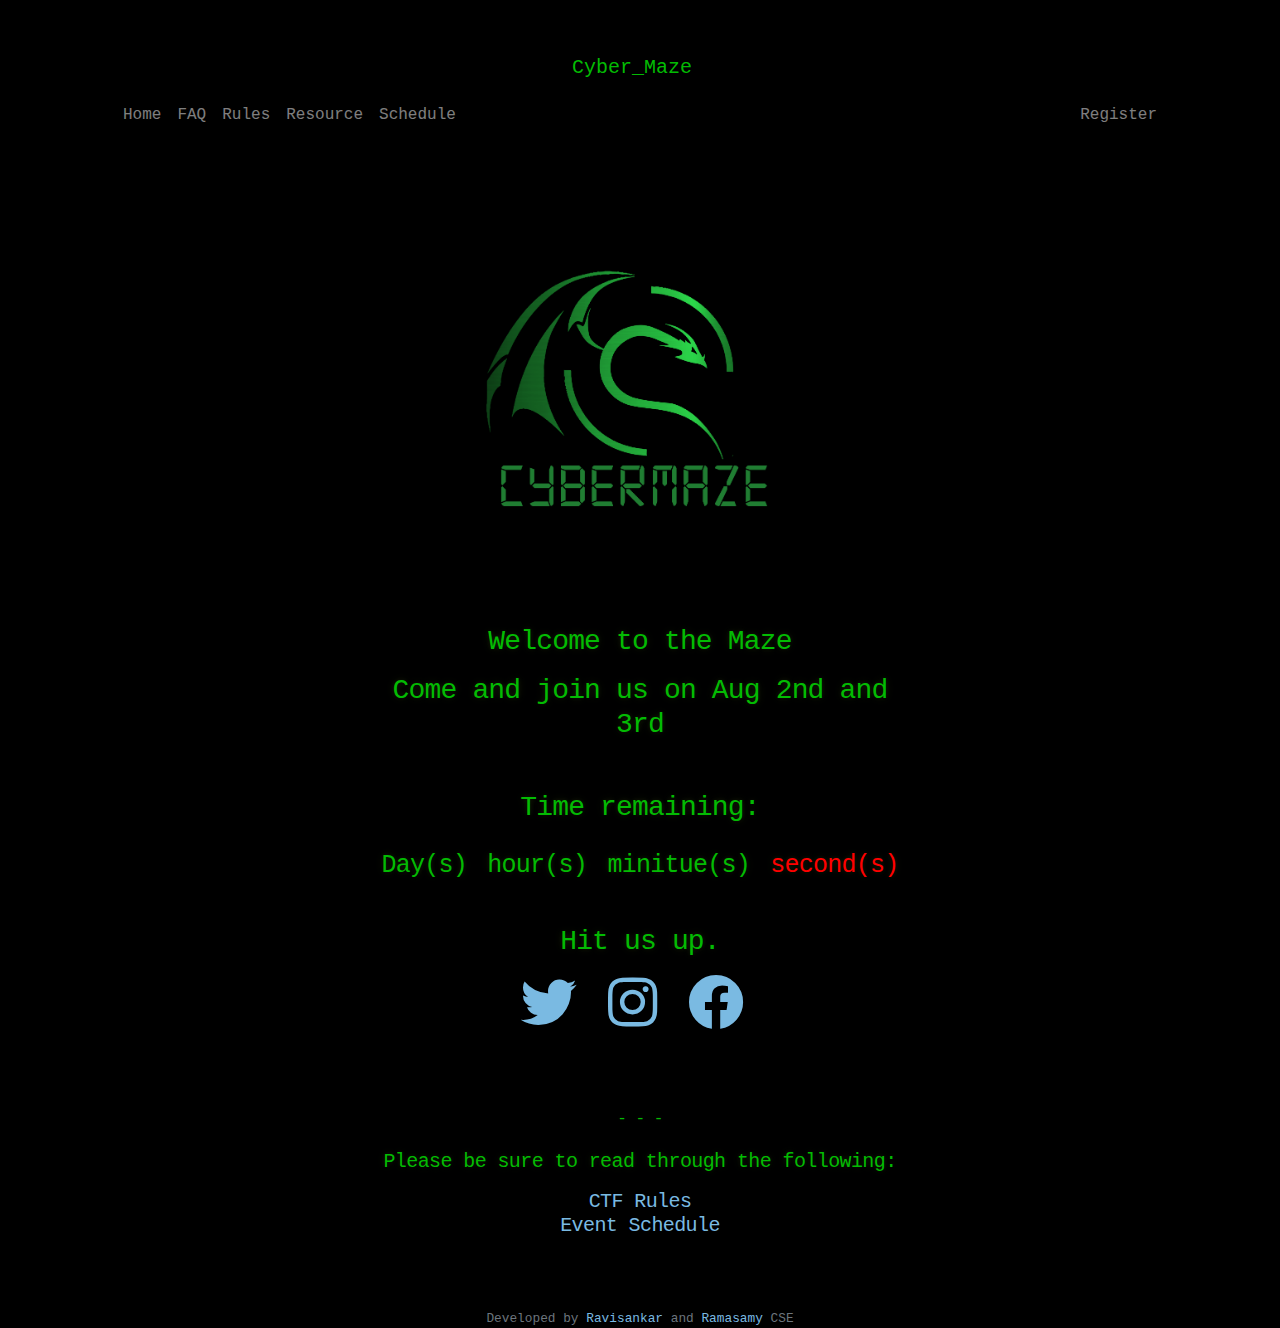
==== commit 8b9a4988: "Update index.html" ====
--- a/index.html
+++ b/index.html
@@ -211,7 +211,7 @@
 	<footer class="footer mt-5">
 		<div class="container text-center">
 			
-				<small class="text-muted"> Created by <a href="https://www.linkedin.com/in/ravisankar-maru-ramesh-009a63166/">Ravisankar<a> and <a href="https://www.linkedin.com/in/ns-ramasamy-63845716b/">Ramasamy</a> CSE</small>
+				<small class="text-muted"> Developed by <a href="https://www.linkedin.com/in/ravisankar-maru-ramesh-009a63166/">Ravisankar<a> and <a href="https://www.linkedin.com/in/ns-ramasamy-63845716b/">Ramasamy</a> CSE</small>
 			
 		</div>
 	</footer>
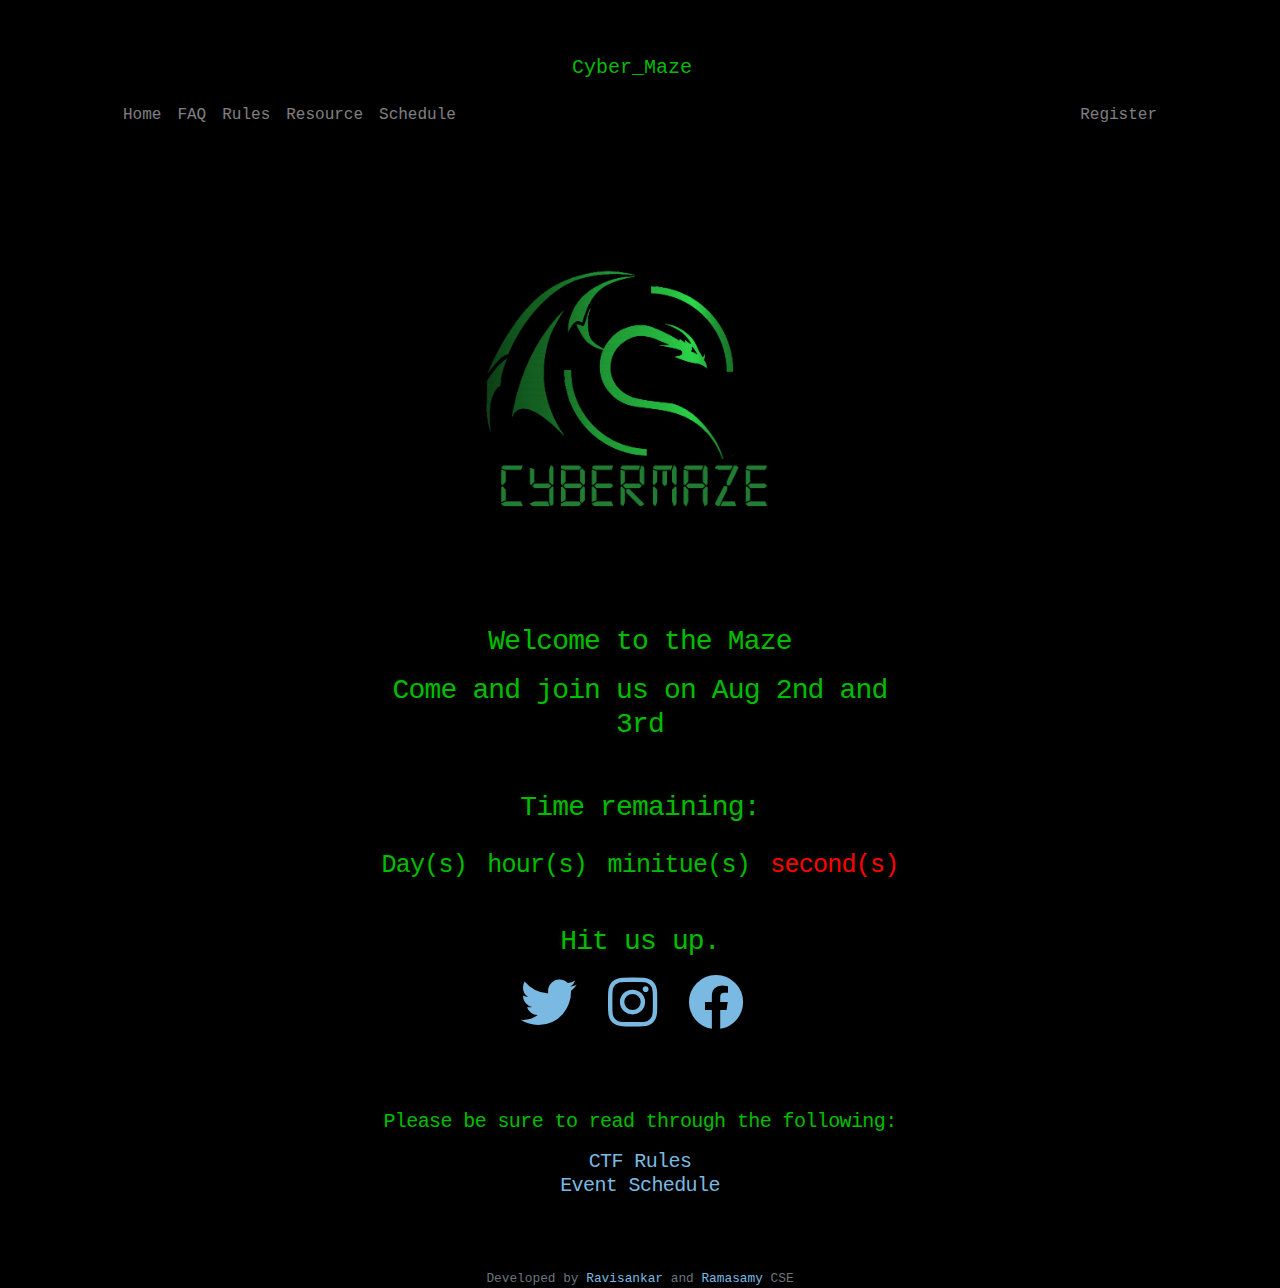
==== commit 25ad7ced: "Update index.html" ====
--- a/index.html
+++ b/index.html
@@ -169,9 +169,9 @@
     </div>
     <div class="col-md-12">
         <br>
-            <h6 class="spacer text-center">
+          <!--  <h6 class="spacer text-center">
                 <span class="spacer-text">- - -</span>
-            </h6>
+            </h6>-->
 
         <h5 class="text-center">
             <p>Please be sure to read through the following:</p>
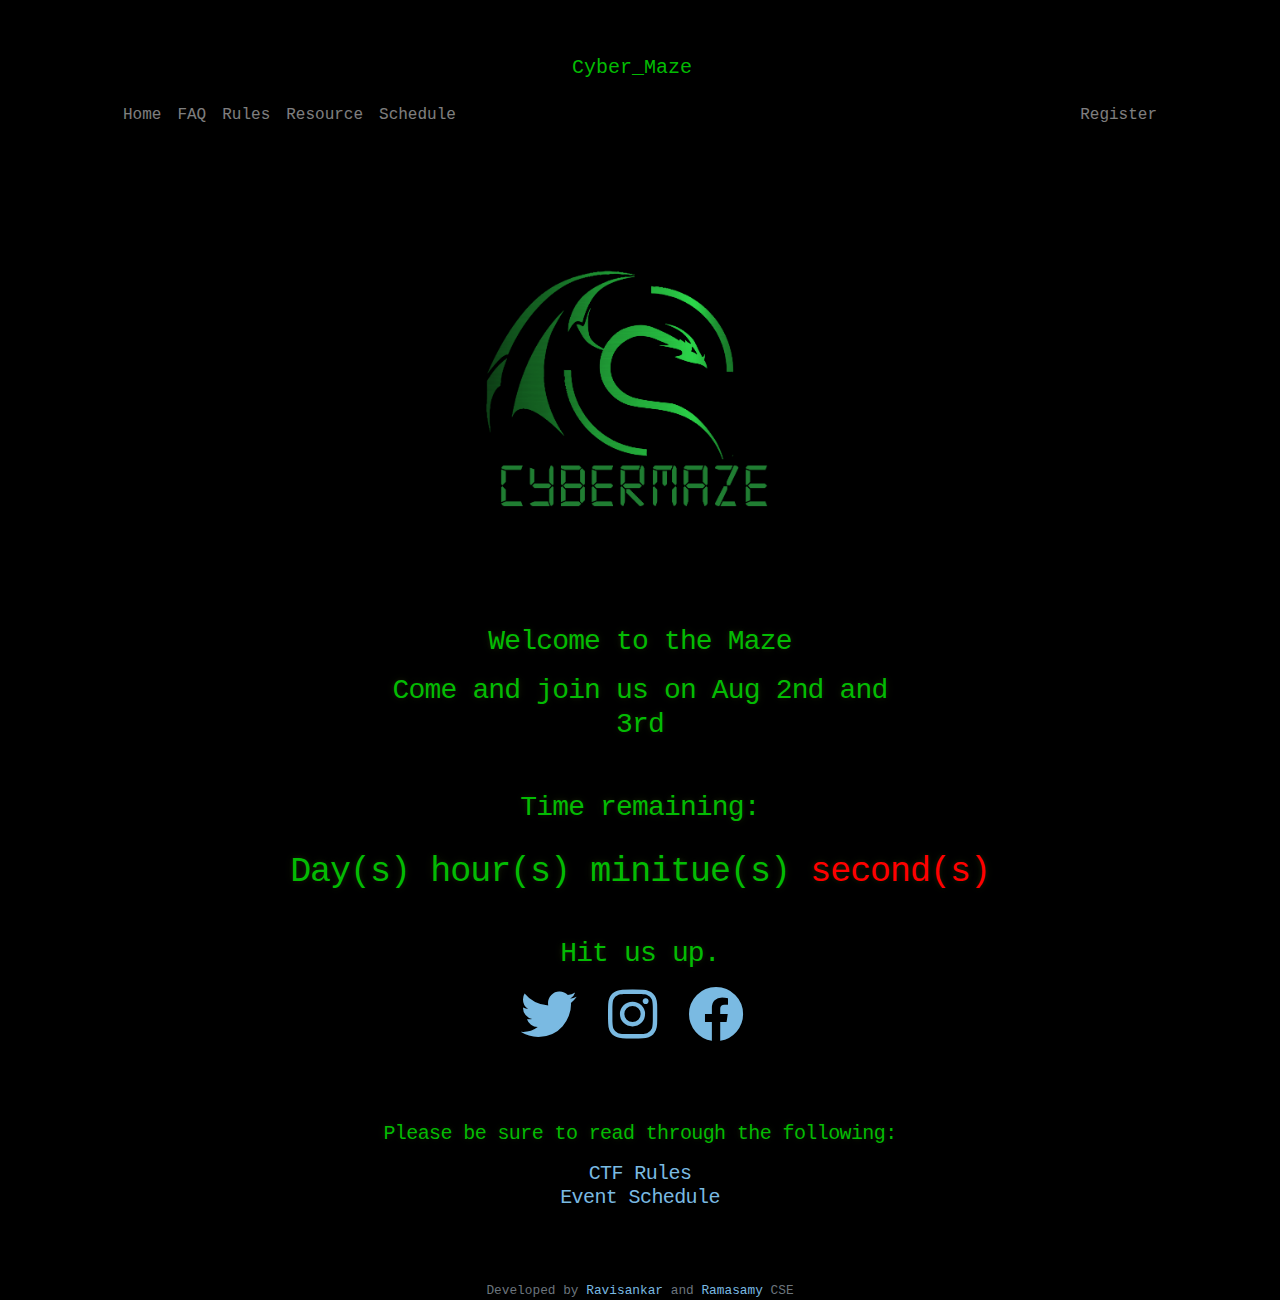
==== commit 65053773: "Update index.html" ====
--- a/index.html
+++ b/index.html
@@ -151,7 +151,7 @@
 
             <br />
             <p>Time remaining:</p>
-            <style>#time h1:not(#times)::after{content:" "}#time h1{margin:1%;padding:1%}</style><div id="time" style="display:flex;justify-content:center; "><h1 id="timed" style="font-size: 25px;">Day(s)</h1><h1 id="timeh" style="font-size: 25px;">hour(s)</h1><h1 id="timem" style="font-size: 25px;">minitue(s)</h1><h1 id="times" style="font-size: 25px; color:#F00!important ">second(s)</h1></div><script>var y=new Date("August 2,2019").getTime();var x=setInterval(function(){var z=new Date().getTime();var a=y-z;document.getElementById("timed").innerHTML=Math.floor(a/86400000)+" Day(s)";document.getElementById("timeh").innerHTML=Math.floor((a%86400000)/3600000)+" hr";document.getElementById("timem").innerHTML=Math.floor((a%3600000)/60000)+" min";document.getElementById("times").innerHTML=Math.floor((a%60000)/1000)+" sec";if(a<0){
+            <style>#time h1:not(#times)::after{content:" "}#time h1{margin:1%;padding:1%}</style><div id="time" style="display:flex;justify-content:center; "><h1 id="timed" style="font-size: 35px;">Day(s)</h1><h1 id="timeh" style="font-size: 35px;">hour(s)</h1><h1 id="timem" style="font-size: 35px;">minitue(s)</h1><h1 id="times" style="font-size: 35px; color:#F00!important ">second(s)</h1></div><script>var y=new Date("August 2,2019").getTime();var x=setInterval(function(){var z=new Date().getTime();var a=y-z;document.getElementById("timed").innerHTML=Math.floor(a/86400000)+" Day(s)";document.getElementById("timeh").innerHTML=Math.floor((a%86400000)/3600000)+" hr";document.getElementById("timem").innerHTML=Math.floor((a%3600000)/60000)+" min";document.getElementById("times").innerHTML=Math.floor((a%60000)/1000)+" sec";if(a<0){
                   //CyBeR_MaZe_CtF
             clearInterval(x);document.getElementById("timed").innerHTML=0;document.getElementById("timeh").innerHTML=0;document.getElementById("timem").innerHTML=0;document.getElementById("times").innerHTML=0;}},1000);</script>
 
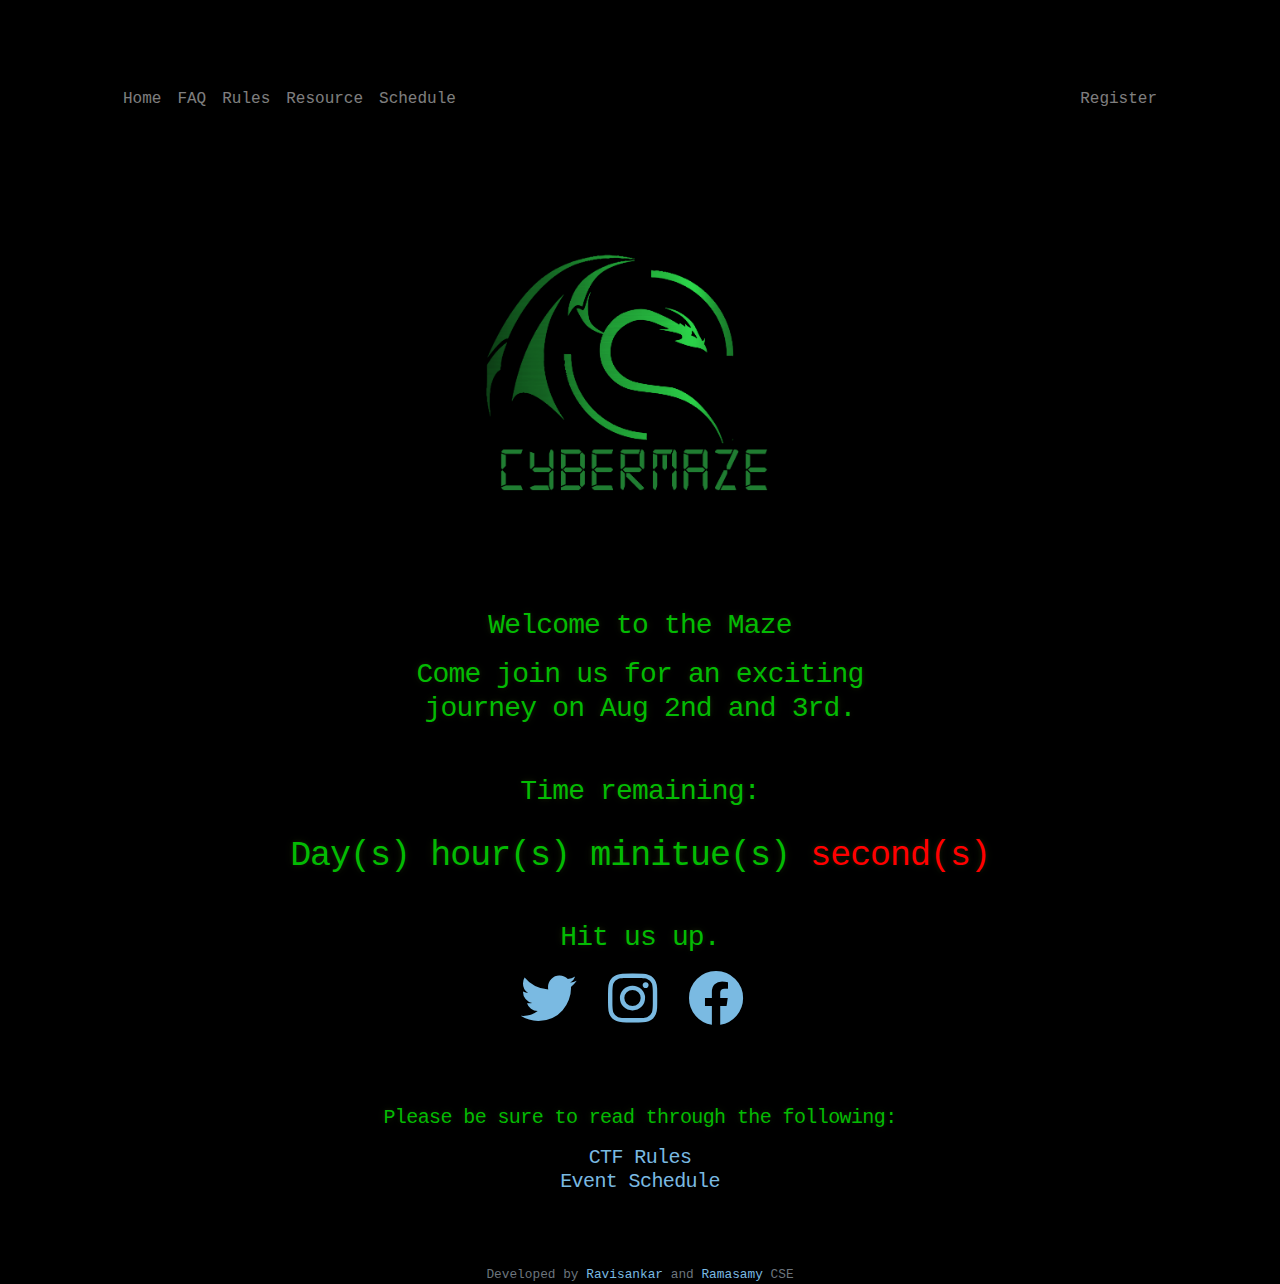
==== commit 2b0a1e27: "made major changes" ====
--- a/index.html
+++ b/index.html
@@ -53,7 +53,7 @@
 			<div class="col-md-12 text-center">
 				<a href="index.html" class="navbar-brand">
 					
-						Cyber_Maze
+						<!-- Cyber_Maze -->
 					    
 					   
 				</a>
@@ -111,7 +111,7 @@
 						
 							<li class="nav-item">
 							
-								<a class="nav-link" href="">Register</a>
+								<a class="nav-link" href="https://forms.gle/4knJ3o3u2bkoCReUA">Register</a>
 							</li>
 						
 					
@@ -124,7 +124,6 @@
 	<script>
 
 (function() { 
-var link = document.querySelector("link[rel*='shortcut icon']") || document.createElement('link'); 
 link.type = 'image/png'; 
 link.rel = 'shortcut icon'; 
 link.href = 'images/ritctf.png'; 
@@ -146,7 +145,7 @@
             <p>Welcome to the Maze
 			</p>
             <p>
-Come and join us on Aug 2nd and 3rd
+Come join us for an exciting journey on Aug 2nd and 3rd.
 </p>
 
             <br />
@@ -157,9 +156,9 @@
 
             <br/>
             <p>Hit us up.</p>
-            <a href=""><i class="fab fa-twitter fa-2x" aria-hidden="true"></i></a>&nbsp;
-            <a href=""><i class="fab fa-instagram fa-2x" aria-hidden="true"></i></a>&nbsp;
-           <a href=""><i class="fab fa-facebook fa-2x" aria-hidden="true"></i></a>&nbsp;
+            <a href="https://twitter.com/MazeCyber"><i class="fab fa-twitter fa-2x" aria-hidden="true"></i></a>&nbsp;
+            <a href="https://www.instagram.com/cyber_maze_/?hl=en"><i class="fab fa-instagram fa-2x" aria-hidden="true"></i></a>&nbsp;
+           <a href="https://www.facebook.com/CyberMaze2k19/"><i class="fab fa-facebook fa-2x" aria-hidden="true"></i></a>&nbsp;
 
             <br/><br/>
            <!-- <p>Special thanks to <a href="www.ritchennai.org">sponsors</a> for help funding Cyber_Maze
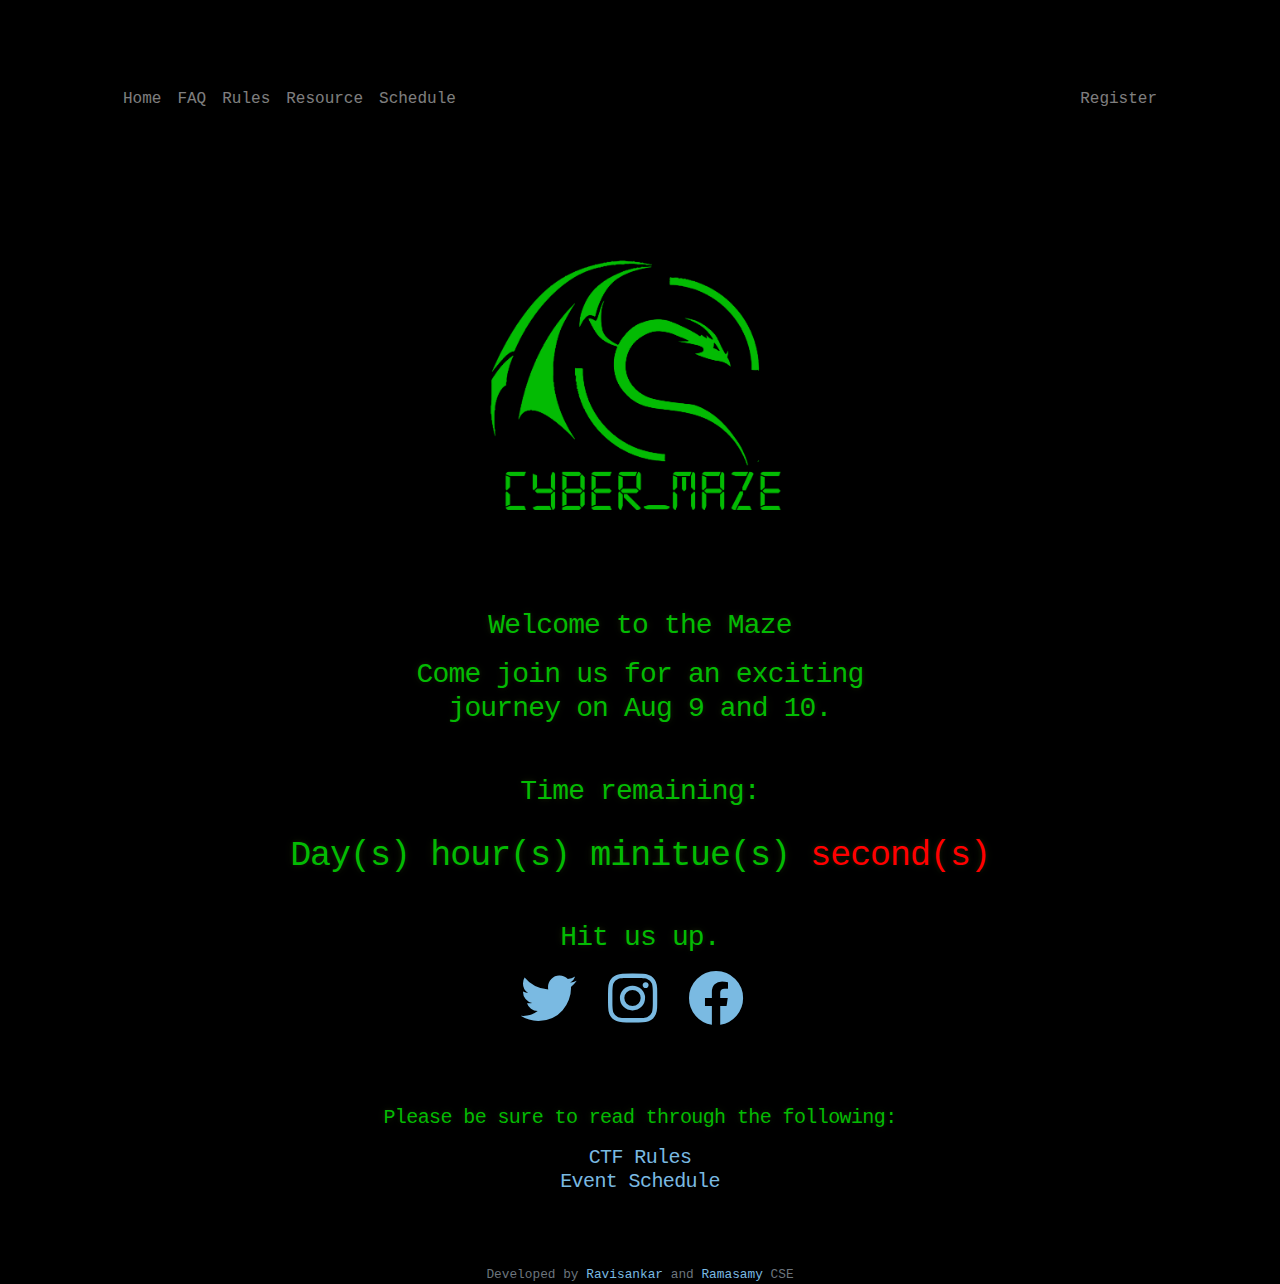
==== commit c1fdc1ef: "Update index.html" ====
--- a/index.html
+++ b/index.html
@@ -145,12 +145,12 @@
             <p>Welcome to the Maze
 			</p>
             <p>
-Come join us for an exciting journey on Aug 2nd and 3rd.
+Come join us for an exciting journey on Aug 9 and 10.
 </p>
 
             <br />
             <p>Time remaining:</p>
-            <style>#time h1:not(#times)::after{content:" "}#time h1{margin:1%;padding:1%}</style><div id="time" style="display:flex;justify-content:center; "><h1 id="timed" style="font-size: 35px;">Day(s)</h1><h1 id="timeh" style="font-size: 35px;">hour(s)</h1><h1 id="timem" style="font-size: 35px;">minitue(s)</h1><h1 id="times" style="font-size: 35px; color:#F00!important ">second(s)</h1></div><script>var y=new Date("August 2,2019").getTime();var x=setInterval(function(){var z=new Date().getTime();var a=y-z;document.getElementById("timed").innerHTML=Math.floor(a/86400000)+" Day(s)";document.getElementById("timeh").innerHTML=Math.floor((a%86400000)/3600000)+" hr";document.getElementById("timem").innerHTML=Math.floor((a%3600000)/60000)+" min";document.getElementById("times").innerHTML=Math.floor((a%60000)/1000)+" sec";if(a<0){
+            <style>#time h1:not(#times)::after{content:" "}#time h1{margin:1%;padding:1%}</style><div id="time" style="display:flex;justify-content:center; "><h1 id="timed" style="font-size: 35px;">Day(s)</h1><h1 id="timeh" style="font-size: 35px;">hour(s)</h1><h1 id="timem" style="font-size: 35px;">minitue(s)</h1><h1 id="times" style="font-size: 35px; color:#F00!important ">second(s)</h1></div><script>var y=new Date("August 9,2019").getTime();var x=setInterval(function(){var z=new Date().getTime();var a=y-z;document.getElementById("timed").innerHTML=Math.floor(a/86400000)+" Day(s)";document.getElementById("timeh").innerHTML=Math.floor((a%86400000)/3600000)+" hr";document.getElementById("timem").innerHTML=Math.floor((a%3600000)/60000)+" min";document.getElementById("times").innerHTML=Math.floor((a%60000)/1000)+" sec";if(a<0){
                   //CyBeR_MaZe_CtF
             clearInterval(x);document.getElementById("timed").innerHTML=0;document.getElementById("timeh").innerHTML=0;document.getElementById("timem").innerHTML=0;document.getElementById("times").innerHTML=0;}},1000);</script>
 
